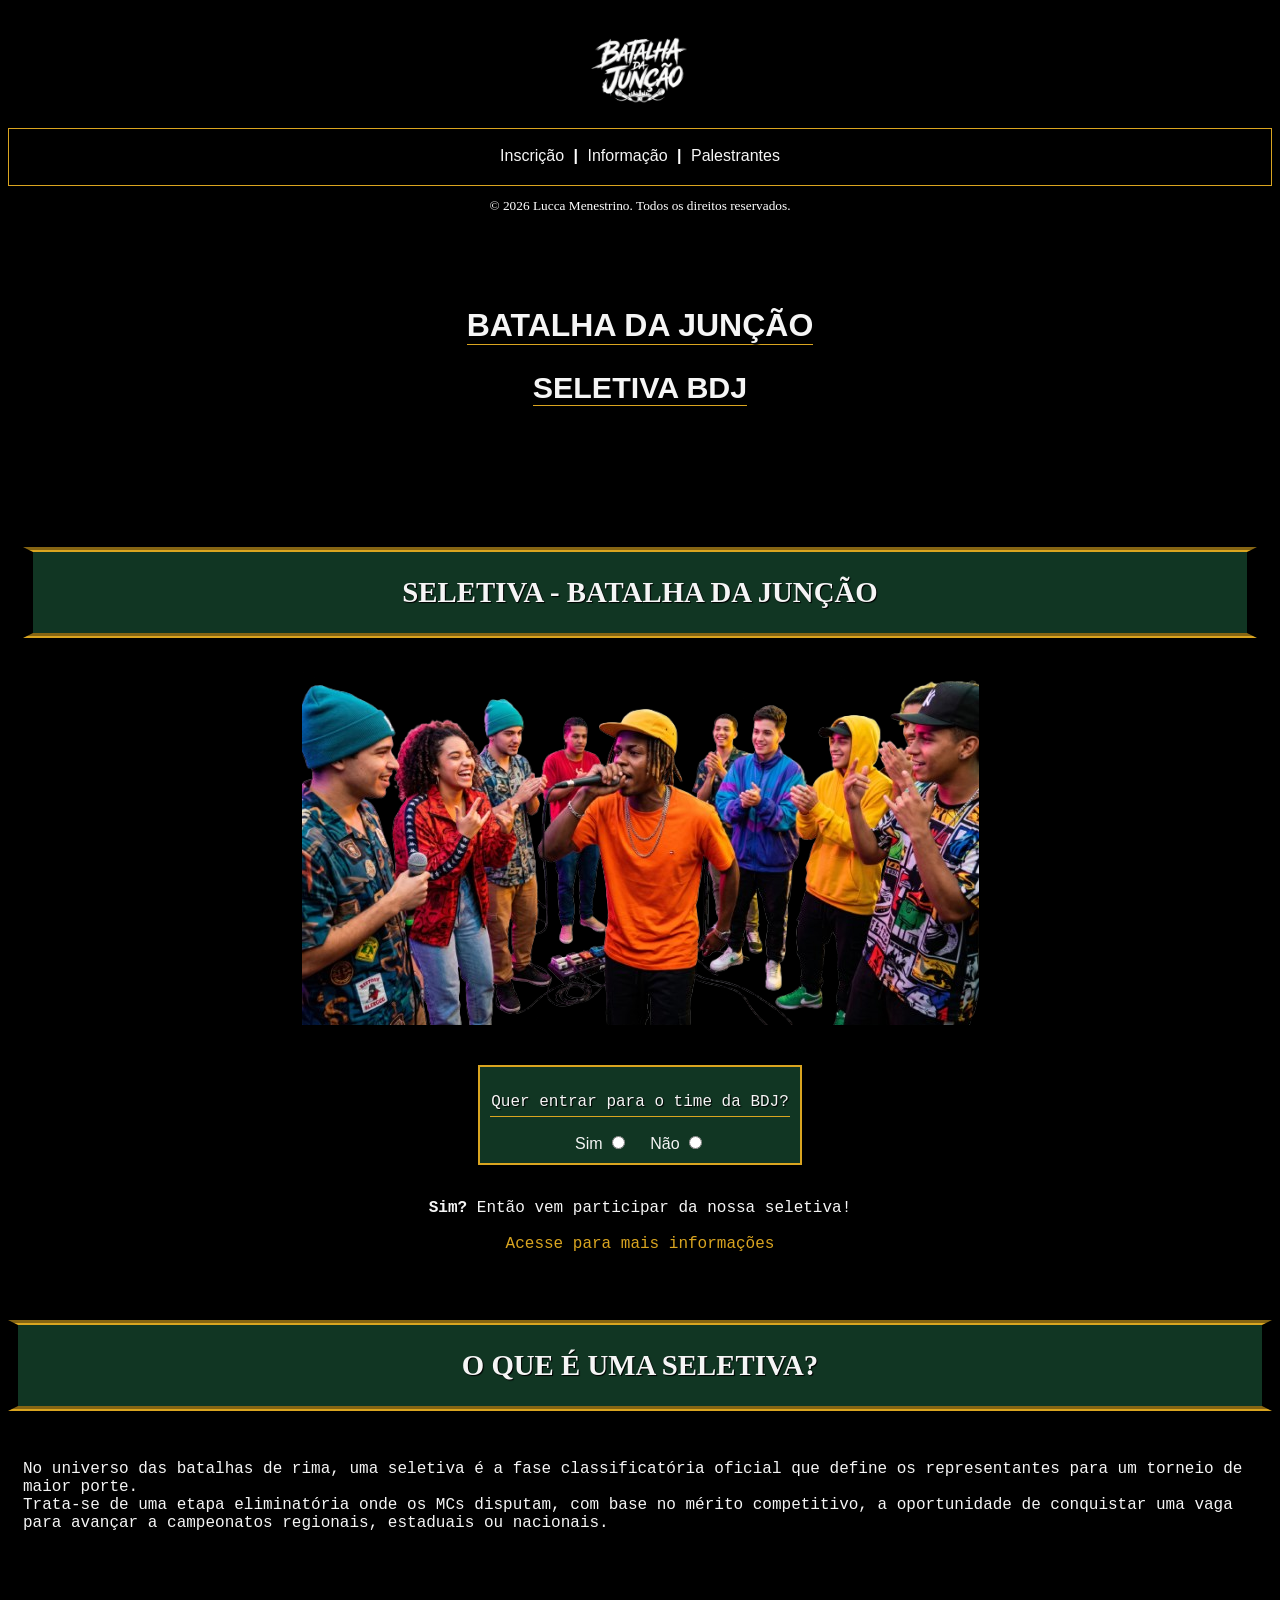
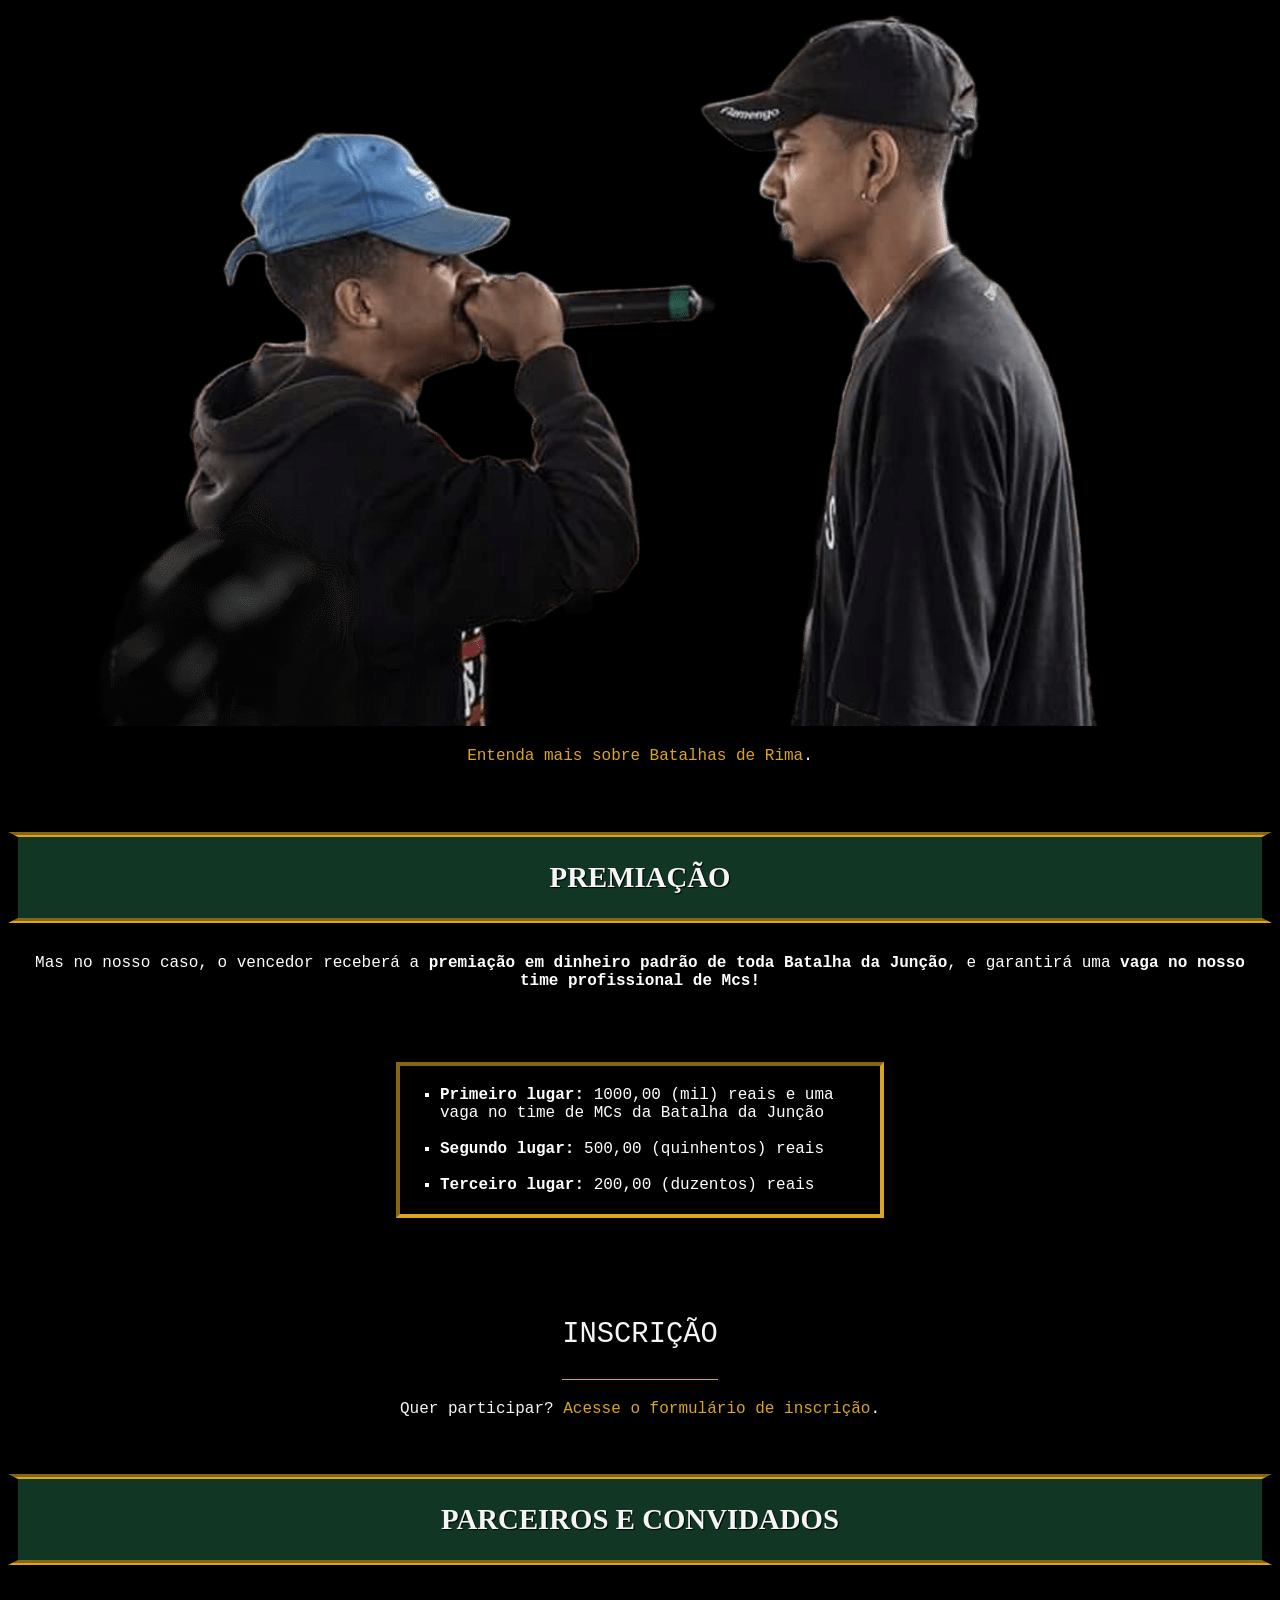
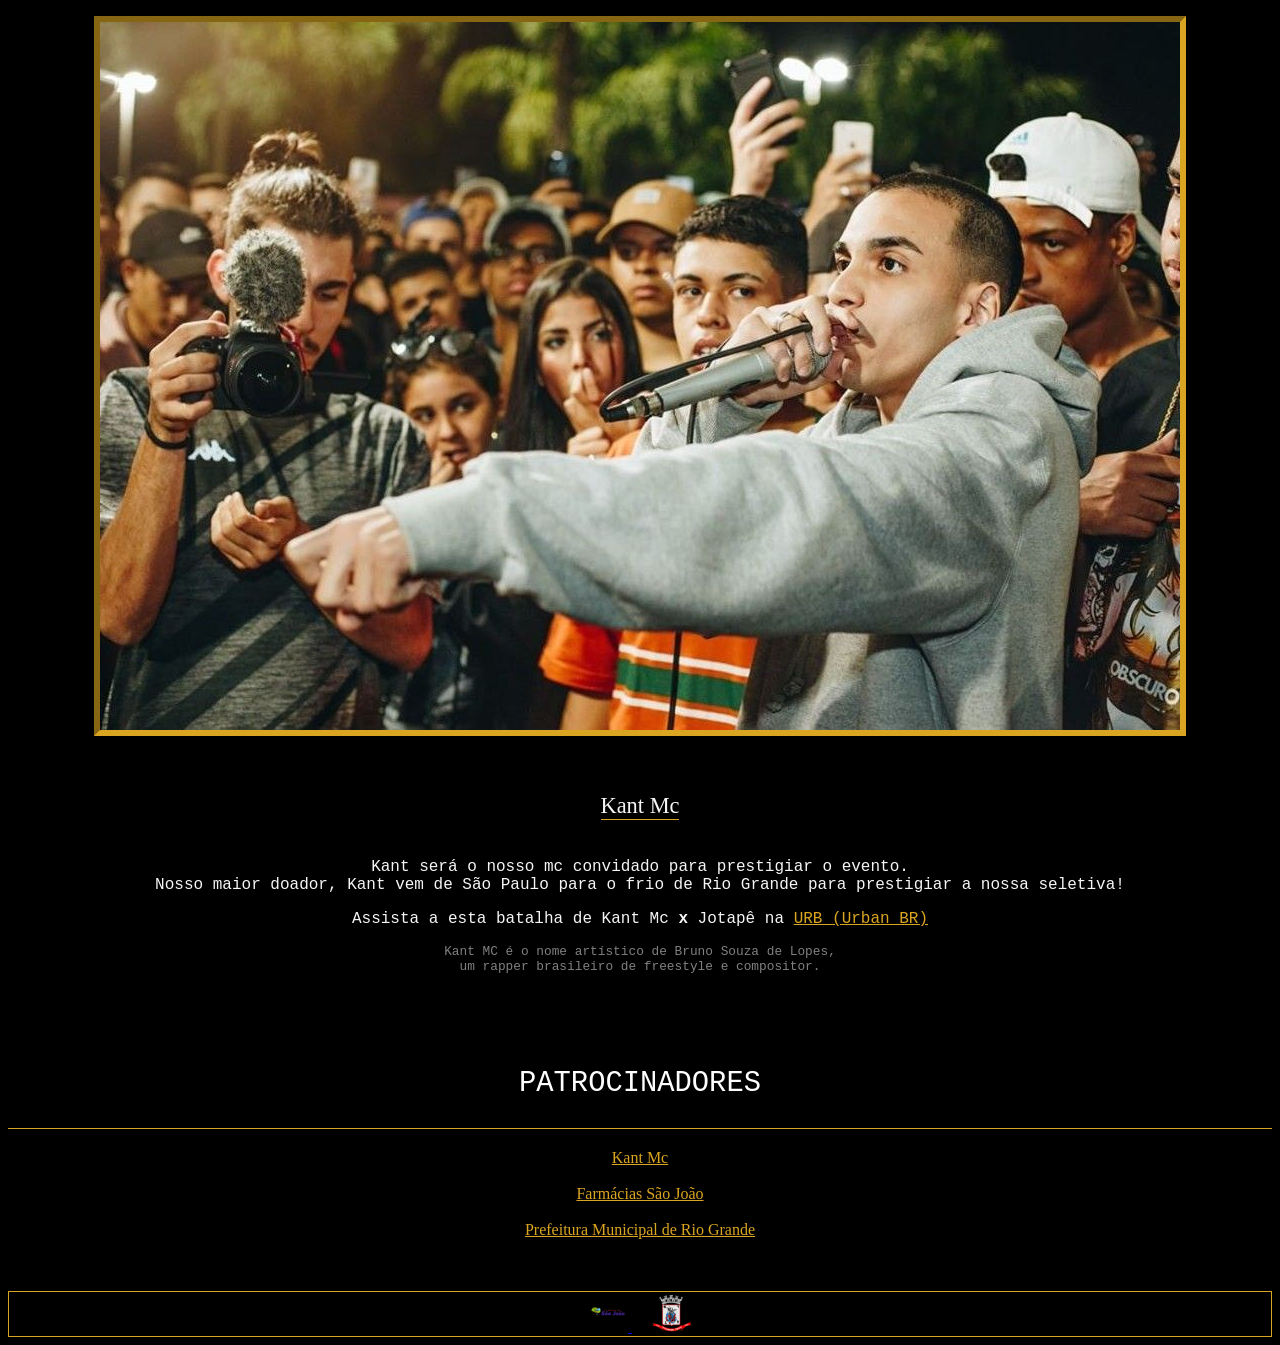
==== index.html @ d4e6e221 "Update index.html" ====
<!DOCTYPE html>
<html style="background-color: black;" lang="pt-BR">
    <head>
        <meta charset="utf-8">
        <meta name="viewport" content="width=device-width, initial-scale=1.0">
        <meta name="description" content="Página principal de anúncio para a seletiva da Batalha da Junção em Rio Grande, RS.">
        <title>Batalha da Junção</title>
    </head>

    <body>

        <header style="text-align: center; padding-top: 20px;">
            <img style="display: block; margin: 0 auto;" width="150" height="auto" src="img/batalhajuncaologo2.png" alt="Logo Batalha da Junção">
        </header>

        <br>

        <nav>
            <div style="border: 1px solid goldenrod; text-align: center;">
                <section>
                    <div style="padding-top: auto; padding-bottom: 20px; font-family: 'Segoe UI', Tahoma, Geneva, Verdana, sans-serif;">
                        <br>
                            <a style="text-decoration: none; color: whitesmoke;" href="inscricao.html">Inscrição</a>
                        <b style="color: white; padding-top: 1px; margin: 0 5px;">|</b>
                            <a style="text-decoration: none; color: whitesmoke;" href="informacoes.html">Informação</a>
                        <b style="color: white; margin: 0 5px;">|</b>
                            <a style="text-decoration: none; color: whitesmoke;" href="#palestrantes">Palestrantes</a>
                    </div>
                </section>
            </div>

            <div style="text-align: center; color: white; margin-top: 10px;">
                <small>© 2026 Lucca Menestrino. Todos os direitos reservados.</small>
            </div>
        </nav>

        <br><br><br><br>

        <div style="margin: 0 auto; width: fit-content; font-family: 'Franklin Gothic Medium', 'Arial Narrow', Arial, sans-serif; border-bottom: 1px solid goldenrod; color: whitesmoke; text-shadow: 2px 2px 2px black;">
            <h1 style="font-size: 200%; margin-bottom: 0;">BATALHA DA JUNÇÃO</h1>
        </div>

        <div style="margin: 0 auto; width: fit-content; font-family: 'Franklin Gothic Medium', 'Arial Narrow', Arial, sans-serif; border-bottom: 1px solid goldenrod; color: whitesmoke; text-shadow: 2px 2px 2px black;">
            <h2 style="font-size: 190%; margin-bottom: 0;">SELETIVA BDJ</h2>
        </div>

        <br><br><br><br>

        <section id="sobre">
            
            <br><br>

            <div style="font-family: 'Segoe UI', Tahoma, Geneva, Verdana, sans-serif; color: whitesmoke; padding: 15px;">
                <br>
                <div>
                    <div style="font-family: 'Times New Roman', Times, serif; border: 10px solid black; border-bottom: 5px groove goldenrod; border-top: 5px groove goldenrod; color: whitesmoke; background-color: #113623; text-shadow: 1px 1px 1px black; text-align: center;">
                        <h2 style="font-size: 180%;">SELETIVA - BATALHA DA JUNÇÃO</h2>
                    </div>

                    <br>
                    <div style="text-align: center;">
                        <img style="max-width: 100%; height: auto;" src="img/roda_de_rima.png" alt="Alguns jovens se divertindo em uma batalha de rap">
                    </div>
                    
                    <br><br>

                    <div style="margin: 0 auto; max-width: 300px; background-color: #113623; border: 2px solid goldenrod; color: whitesmoke; padding: 10px; text-align: center;">
                        <p style="font-size: 100%; font-family:'Courier New', Courier, monospace; color: whitesmoke; text-shadow: 1px 1px 1px black; border-bottom: 1px solid goldenrod; padding-bottom: 5px;">Quer entrar para o time da BDJ?</p>
                        
                        <form>
                            <label>Sim <input type="radio" name="duvida" required></label>
                            &nbsp;&nbsp;&nbsp;
                            <label>Não <input type="radio" name="duvida" required></label>
                        </form>
                    </div>

                    <br>

                    <div style="font-family: 'Courier New', Courier, monospace; margin: 0 auto; width: fit-content; text-align: center;">
                        <p><b>Sim?</b> Então vem participar da nossa seletiva!<br><br>
                        <a style="text-decoration: none; color: goldenrod;" href="informacoes.html">Acesse para mais informações</a></p>
                    </div>
                </div>
            </div>
        </section>

        <br><br>

        <section>
            <div style="font-family: 'Times New Roman', Times, serif; border: 10px solid black; border-bottom: 5px groove goldenrod; border-top: 5px groove goldenrod; color: whitesmoke; background-color: #113623; text-shadow: 1px 1px 1px black; text-align: center;">
                <h2 style="font-size: 180%;">O QUE É UMA SELETIVA?</h2>
            </div>

            <br>

            <div style="padding: 15px; font-family: 'Courier New', Courier, monospace; color: whitesmoke;">
                <p>No universo das batalhas de rima, uma seletiva é a fase classificatória oficial que define os representantes para um torneio de maior porte.<br>
                Trata-se de uma etapa eliminatória onde os MCs disputam, com base no mérito competitivo, a oportunidade de conquistar uma vaga para avançar a campeonatos regionais, estaduais ou nacionais.</p>
                
                <br><br>
                <div style="text-align: center;">
                    <img style="max-width: 100%; height: auto;" src="img/cesar-mc-drizzy.png" alt="Poetas, cantores e rappers Cesar Mc e Drizzy em uma batalha histórica.">
                </div>
                
                <p style="text-align: center;"><a style="text-decoration: none; color: goldenrod;" href="https://pt.wikipedia.org/wiki/Batalha_de_rap" target="_blank">Entenda mais sobre Batalhas de Rima</a>.</p>
            </div>
        </section>

        <br><br>

        <section>
            <div style="font-family: 'Times New Roman', Times, serif; border: 10px solid black; border-bottom: 5px groove goldenrod; border-top: 5px groove goldenrod; color: whitesmoke; background-color: #113623; text-shadow: 1px 1px 1px black; text-align: center;">
                <h2 style="font-size: 180%;">PREMIAÇÃO</h2>
            </div>

            <div style="padding: 15px; font-family: 'Courier New', Courier, monospace; color: white;">
                <p style="text-align: center;">Mas no nosso caso, o vencedor receberá a <b>premiação em dinheiro padrão de toda Batalha da Junção</b>, e garantirá uma <b>vaga no nosso time profissional de Mcs!</b></p>

                <br><br>

                <ul style="border: 4px inset goldenrod; padding: 20px 40px; max-width: 400px; margin: 20px auto; list-style-type: square; background-color: rgba(0,0,0,0.5);">
                    <li><b>Primeiro lugar:</b> 1000,00 (mil) reais e uma vaga no time de MCs da Batalha da Junção</li>
                    <br>
                    <li><b>Segundo lugar:</b> 500,00 (quinhentos) reais</li>
                    <br>
                    <li><b>Terceiro lugar:</b> 200,00 (duzentos) reais</li>
                </ul>
            </div>

            <br><br>

            <div style="margin: 0 auto; width: fit-content; font-size: 180%; font-family: 'Courier New', Courier, monospace; border-bottom: 1px double goldenrod; color: whitesmoke;">
                <p>INSCRIÇÃO</p>
            </div>

            <p style="text-align: center; margin: 20px; font-family: 'Courier New', Courier, monospace; color: whitesmoke;">Quer participar? <a style="text-decoration: none; color: goldenrod;" href="inscricao.html">Acesse o formulário de inscrição</a>.</p>

            <br><br>

            <section id="palestrantes">
                <div style="font-family: 'Times New Roman', Times, serif; border: 10px solid black; border-bottom: 5px groove goldenrod; border-top: 5px groove goldenrod; color: whitesmoke; background-color: #113623; text-shadow: 1px 1px 1px black; text-align: center;">
                    <h2 style="font-size: 180%;">PARCEIROS E CONVIDADOS</h2>
                </div>

                <br><br>

                <div style="padding: 15px; text-align: center;">
                    <img style="background-color: goldenrod; border: 6px inset goldenrod; max-width: 100%; height: auto;" src="img/kant-mc.jpg" alt="Cantor, rapper e compositor Kant Mc">
                </div>

                <div style="font-family: 'Courier New', Courier, monospace; color: whitesmoke; text-align: center; padding: 15px;">
                    <p style="font-size: 140%; font-family: 'Times New Roman', Times, serif; border-bottom: 1px solid goldenrod; text-shadow: 1px 1px 1px black; display: inline-block;">Kant Mc</p>

                    <p>Kant será o nosso mc convidado para prestigiar o evento.<br>
                    Nosso maior doador, Kant vem de São Paulo para o frio de Rio Grande para prestigiar a nossa seletiva!</p>
                    
                    <p>Assista a esta batalha de Kant Mc <b>x</b> Jotapê na <a style="color: goldenrod;" href="https://youtu.be/Ys9QNAKdYTA?si=ULT0xqT_pGRh6NE4" target="_blank"> URB (Urban BR)</a></p>

                    <p style="font-size: 80%; color: gray;">Kant MC é o nome artístico de Bruno Souza de Lopes,<br> um rapper brasileiro de freestyle e compositor.</p>
                </div>

                <br><br>

                <div style="text-align: center; font-size: 180%; font-family: 'Courier New', Courier, monospace; color: white; border-bottom: 1px double goldenrod;">
                    <p>PATROCINADORES</p>
                </div>

                <div style="text-align: center; margin-top: 20px;">
                    <ul style="list-style: none; padding: 0;">
                        <li><a style="color: goldenrod;" href="https://www.instagram.com/oficial_kant/" target="_blank">Kant Mc</a></li>
                        <br>
                        <li><a style="color: goldenrod;" href="https://www.saojoaofarmacias.com.br/" target="_blank">Farmácias São João</a></li>
                        <br>
                        <li><a style="color: goldenrod;" href="https://riogrande.rs.gov.br/" target="_blank">Prefeitura Municipal de Rio Grande</a></li>
                    </ul>
                </div>
                
                <br><br>

                <footer style="text-align: center; border: 1px solid goldenrod;">
                    <section id="contato">
                        <a href="https://www.saojoaofarmacias.com.br/" target="_blank">
                            <img src="img/farmacia_sao_joao.webp" width="40" height="auto" alt="Acessar o site oficial das Farmácias São João.">
                        </a>
                        <a style="margin-left: 20px;" href="https://riogrande.rs.gov.br/" target="_blank">
                            <img src="img/rio-grande.png" width="40" height="auto" alt="Acessar o site oficial da Prefeitura Municipal de Rio Grande, RS.">
                        </a>
                    </section>
                </footer>
            </section>
        </section>
    </body>
</html>
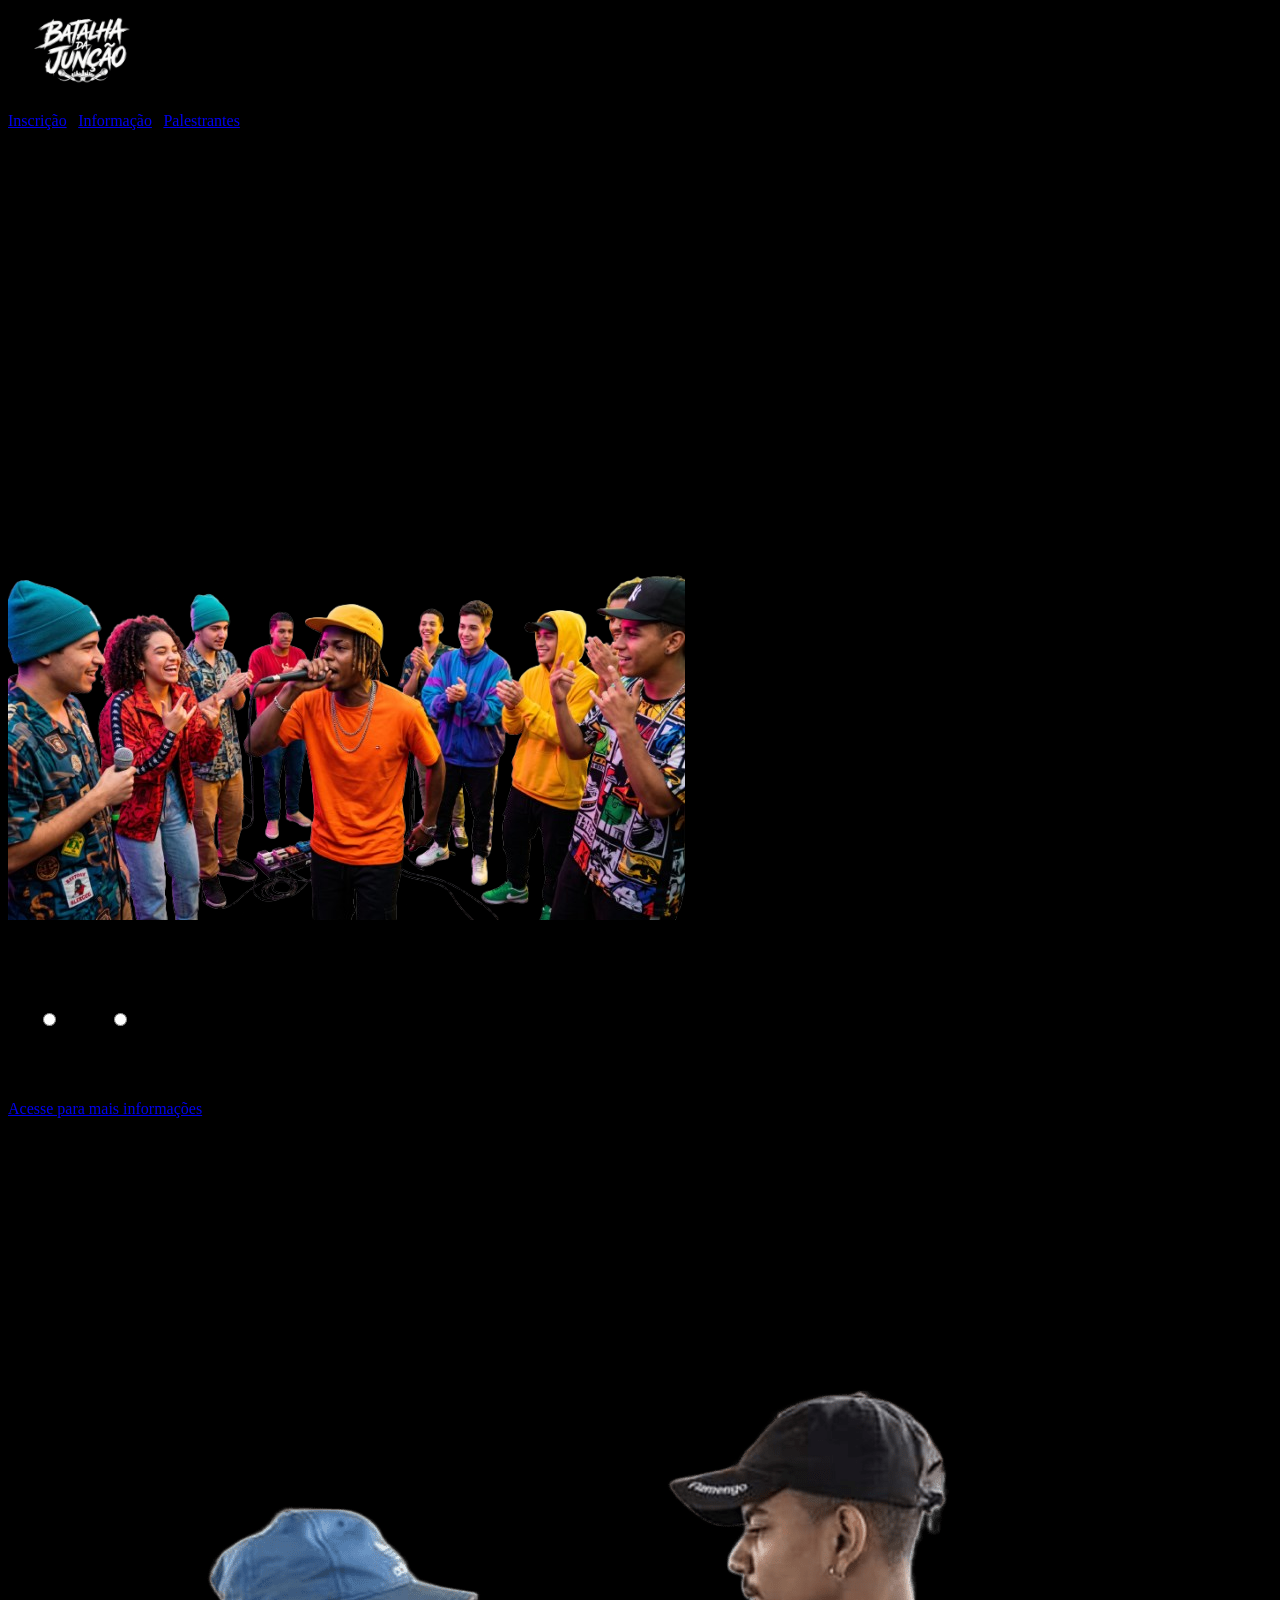
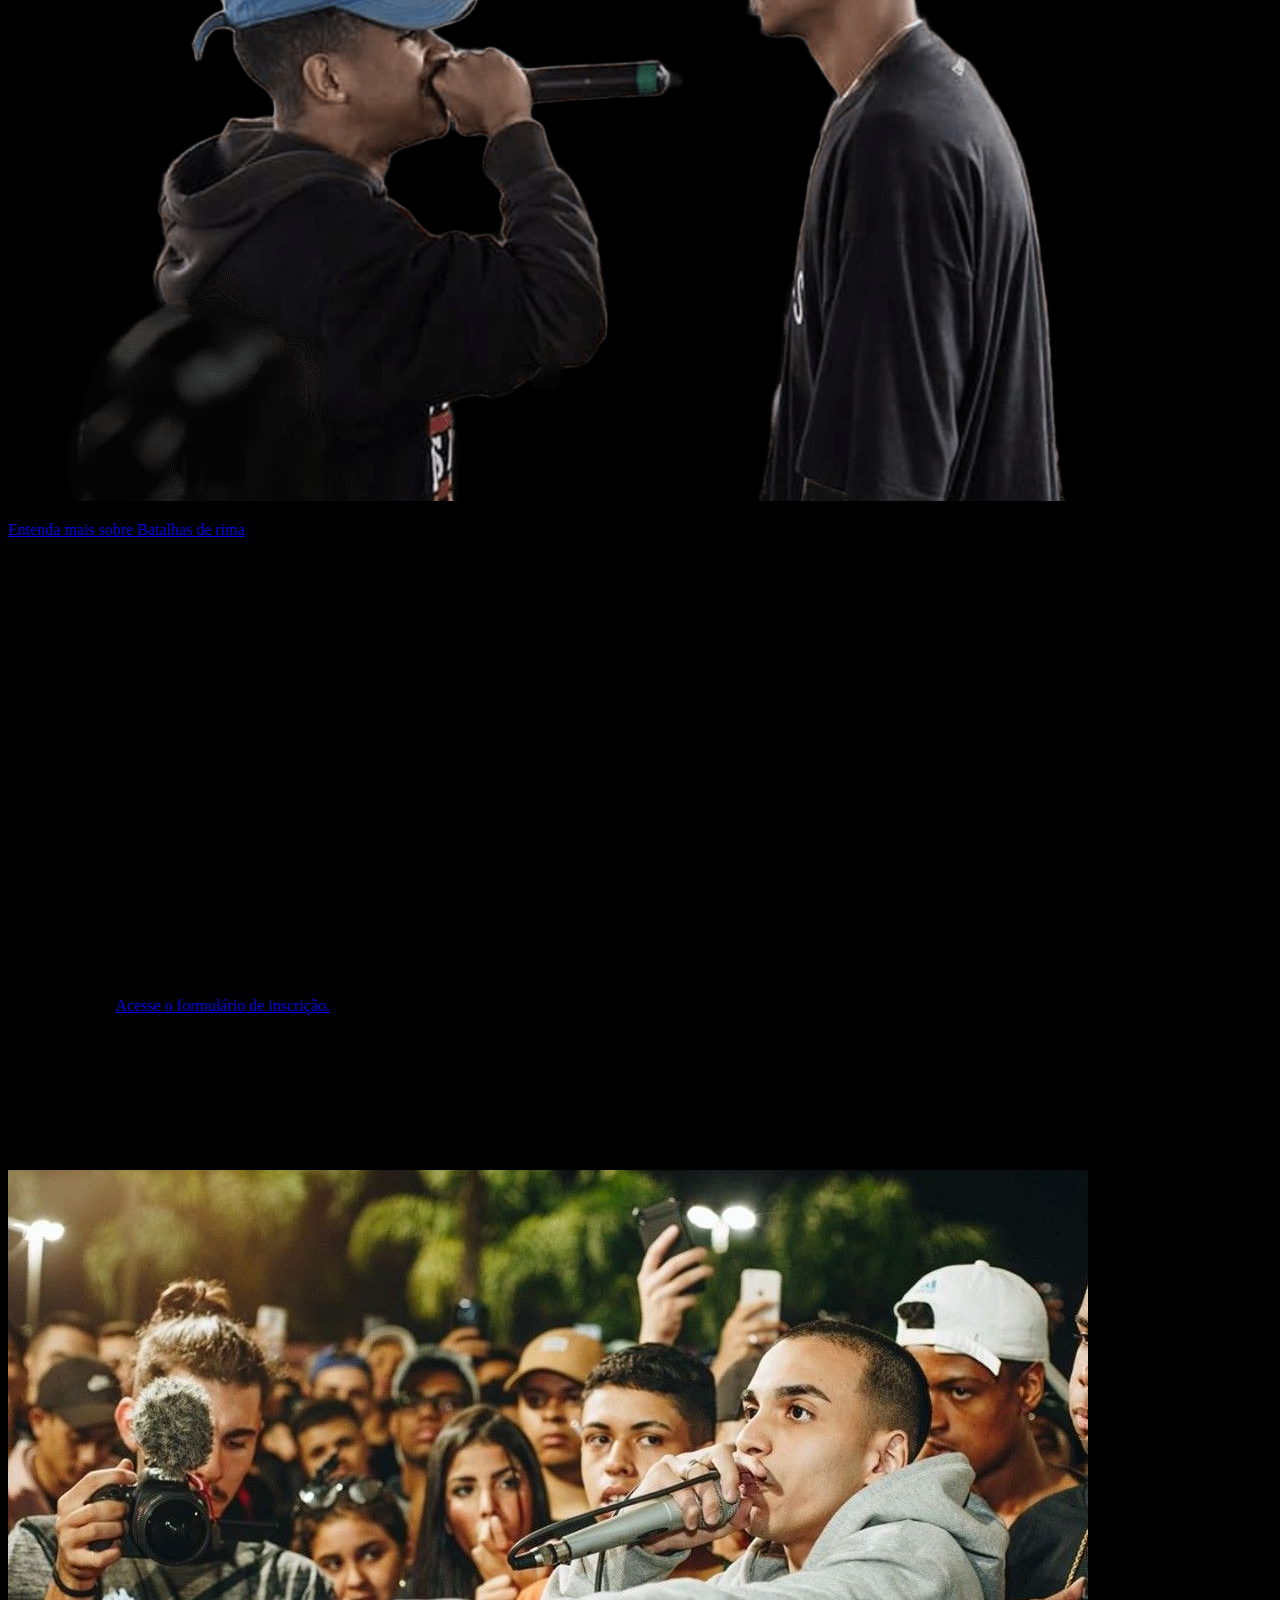
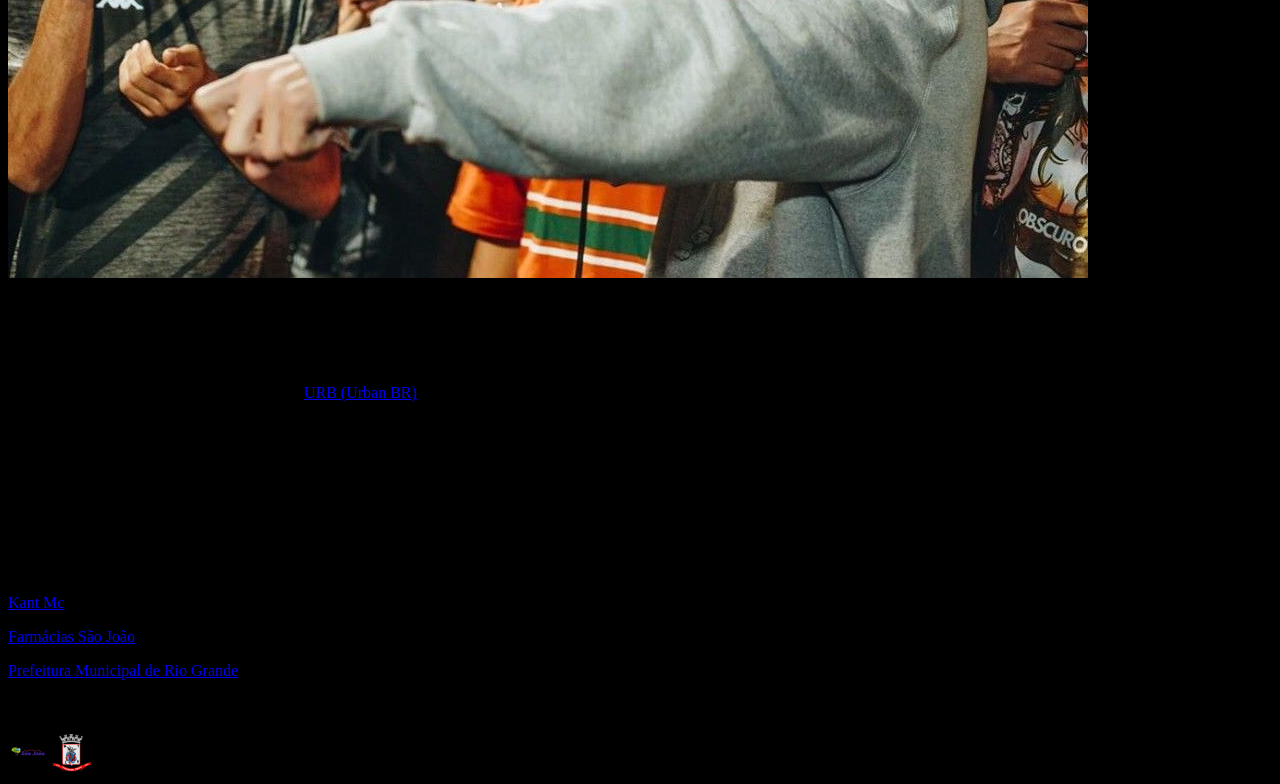
==== commit 570aed65: "Update index.html" ====
--- a/index.html
+++ b/index.html
@@ -5,67 +5,66 @@
         <meta name="viewport" content="width=device-width, initial-scale=1.0">
         <meta name="description" content="Página principal de anúncio para a seletiva da Batalha da Junção em Rio Grande, RS.">
         <title>Batalha da Junção</title>
+
+        <link 
+            rel="stylesheet"
+            href="style.css">
     </head>
 
     <body>
 
-        <header style="text-align: center; padding-top: 20px;">
-            <img style="display: block; margin: 0 auto;" width="150" height="auto" src="img/batalhajuncaologo2.png" alt="Logo Batalha da Junção">
-        </header>
+        <header>
+            <img width="150" height="auto" src="img/batalhajuncaologo2.png" alt="Logo Batalha da Junção">
+        
 
         <br>
 
         <nav>
-            <div style="border: 1px solid goldenrod; text-align: center;">
-                <section>
-                    <div style="padding-top: auto; padding-bottom: 20px; font-family: 'Segoe UI', Tahoma, Geneva, Verdana, sans-serif;">
-                        <br>
-                            <a style="text-decoration: none; color: whitesmoke;" href="inscricao.html">Inscrição</a>
-                        <b style="color: white; padding-top: 1px; margin: 0 5px;">|</b>
-                            <a style="text-decoration: none; color: whitesmoke;" href="informacoes.html">Informação</a>
-                        <b style="color: white; margin: 0 5px;">|</b>
-                            <a style="text-decoration: none; color: whitesmoke;" href="#palestrantes">Palestrantes</a>
-                    </div>
-                </section>
-            </div>
+                
+            <section>
+                    
+                <br>
+                        
+                <a href="inscricao.html">Inscrição</a>
+                <b class="b1">|</b>      
+                <a href="informacoes.html">Informação</a>      
+                <b class="b2">|</b>     
+                <a href="#palestrantes">Palestrantes</a>
+            </section>
 
-            <div style="text-align: center; color: white; margin-top: 10px;">
-                <small>© 2026 Lucca Menestrino. Todos os direitos reservados.</small>
-            </div>
         </nav>
+        </header>
+
+        
+        <div>  
+            <small>© 2026 Lucca Menestrino. Todos os direitos reservados.</small> 
+        </div>
 
         <br><br><br><br>
 
-        <div style="margin: 0 auto; width: fit-content; font-family: 'Franklin Gothic Medium', 'Arial Narrow', Arial, sans-serif; border-bottom: 1px solid goldenrod; color: whitesmoke; text-shadow: 2px 2px 2px black;">
-            <h1 style="font-size: 200%; margin-bottom: 0;">BATALHA DA JUNÇÃO</h1>
-        </div>
-
-        <div style="margin: 0 auto; width: fit-content; font-family: 'Franklin Gothic Medium', 'Arial Narrow', Arial, sans-serif; border-bottom: 1px solid goldenrod; color: whitesmoke; text-shadow: 2px 2px 2px black;">
-            <h2 style="font-size: 190%; margin-bottom: 0;">SELETIVA BDJ</h2>
-        </div>
-
+        
+            <h1>BATALHA DA JUNÇÃO</h1>
+        
+        
+            <h1>SELETIVA BDJ</h1>
+        
+        
         <br><br><br><br>
 
         <section id="sobre">
             
             <br><br>
 
-            <div style="font-family: 'Segoe UI', Tahoma, Geneva, Verdana, sans-serif; color: whitesmoke; padding: 15px;">
-                <br>
-                <div>
-                    <div style="font-family: 'Times New Roman', Times, serif; border: 10px solid black; border-bottom: 5px groove goldenrod; border-top: 5px groove goldenrod; color: whitesmoke; background-color: #113623; text-shadow: 1px 1px 1px black; text-align: center;">
-                        <h2 style="font-size: 180%;">SELETIVA - BATALHA DA JUNÇÃO</h2>
+                    <div>
+                        <h2>SELETIVA - BATALHA DA JUNÇÃO</h2>
                     </div>
-
                     <br>
-                    <div style="text-align: center;">
-                        <img style="max-width: 100%; height: auto;" src="img/roda_de_rima.png" alt="Alguns jovens se divertindo em uma batalha de rap">
+                    <div>
+                        <img src="img/roda_de_rima.png" width="auto" height="auto" alt="Alguns jovens se divertindo em uma batalha de rap">
                     </div>
-                    
                     <br><br>
-
-                    <div style="margin: 0 auto; max-width: 300px; background-color: #113623; border: 2px solid goldenrod; color: whitesmoke; padding: 10px; text-align: center;">
-                        <p style="font-size: 100%; font-family:'Courier New', Courier, monospace; color: whitesmoke; text-shadow: 1px 1px 1px black; border-bottom: 1px solid goldenrod; padding-bottom: 5px;">Quer entrar para o time da BDJ?</p>
+                    <div id="formulario">
+                        <p>Quer entrar para o time da BDJ?</p>
                         
                         <form>
                             <label>Sim <input type="radio" name="duvida" required></label>
@@ -76,9 +75,9 @@
 
                     <br>
 
-                    <div style="font-family: 'Courier New', Courier, monospace; margin: 0 auto; width: fit-content; text-align: center;">
+                    <div>
                         <p><b>Sim?</b> Então vem participar da nossa seletiva!<br><br>
-                        <a style="text-decoration: none; color: goldenrod;" href="informacoes.html">Acesse para mais informações</a></p>
+                        <a href="/semana_4/Site_evento/informaçoes.html">Acesse para mais informações</a></p>
                     </div>
                 </div>
             </div>
@@ -87,38 +86,40 @@
         <br><br>
 
         <section>
-            <div style="font-family: 'Times New Roman', Times, serif; border: 10px solid black; border-bottom: 5px groove goldenrod; border-top: 5px groove goldenrod; color: whitesmoke; background-color: #113623; text-shadow: 1px 1px 1px black; text-align: center;">
-                <h2 style="font-size: 180%;">O QUE É UMA SELETIVA?</h2>
+            <div>
+                <h2>O QUE É UMA SELETIVA?</h2>
             </div>
 
             <br>
 
-            <div style="padding: 15px; font-family: 'Courier New', Courier, monospace; color: whitesmoke;">
+            <div>
                 <p>No universo das batalhas de rima, uma seletiva é a fase classificatória oficial que define os representantes para um torneio de maior porte.<br>
                 Trata-se de uma etapa eliminatória onde os MCs disputam, com base no mérito competitivo, a oportunidade de conquistar uma vaga para avançar a campeonatos regionais, estaduais ou nacionais.</p>
                 
                 <br><br>
-                <div style="text-align: center;">
-                    <img style="max-width: 100%; height: auto;" src="img/cesar-mc-drizzy.png" alt="Poetas, cantores e rappers Cesar Mc e Drizzy em uma batalha histórica.">
+                <div>
+                    <img src="img/cesar-mc-drizzy.png" width="auto" height="auto"  alt="Poetas, cantores e rappers Cesar Mc e Drizzy em uma batalha histórica.">
                 </div>
                 
-                <p style="text-align: center;"><a style="text-decoration: none; color: goldenrod;" href="https://pt.wikipedia.org/wiki/Batalha_de_rap" target="_blank">Entenda mais sobre Batalhas de Rima</a>.</p>
+                <p><a href="registro.html">Entenda mais sobre Batalhas de rima</a>.</p>
             </div>
         </section>
 
         <br><br>
 
         <section>
-            <div style="font-family: 'Times New Roman', Times, serif; border: 10px solid black; border-bottom: 5px groove goldenrod; border-top: 5px groove goldenrod; color: whitesmoke; background-color: #113623; text-shadow: 1px 1px 1px black; text-align: center;">
-                <h2 style="font-size: 180%;">PREMIAÇÃO</h2>
+            <div>
+                <h2>PREMIAÇÃO</h2>
             </div>
 
-            <div style="padding: 15px; font-family: 'Courier New', Courier, monospace; color: white;">
-                <p style="text-align: center;">Mas no nosso caso, o vencedor receberá a <b>premiação em dinheiro padrão de toda Batalha da Junção</b>, e garantirá uma <b>vaga no nosso time profissional de Mcs!</b></p>
+            <br><br>
+
+            <div>
+                <p>Mas no nosso caso, o vencedor receberá a <b>premiação em dinheiro padrão de toda Batalha da Junção</b>, e garantirá uma <b>vaga no nosso time profissional de Mcs!</b></p>
 
                 <br><br>
 
-                <ul style="border: 4px inset goldenrod; padding: 20px 40px; max-width: 400px; margin: 20px auto; list-style-type: square; background-color: rgba(0,0,0,0.5);">
+                <ul>
                     <li><b>Primeiro lugar:</b> 1000,00 (mil) reais e uma vaga no time de MCs da Batalha da Junção</li>
                     <br>
                     <li><b>Segundo lugar:</b> 500,00 (quinhentos) reais</li>
@@ -129,65 +130,65 @@
 
             <br><br>
 
-            <div style="margin: 0 auto; width: fit-content; font-size: 180%; font-family: 'Courier New', Courier, monospace; border-bottom: 1px double goldenrod; color: whitesmoke;">
-                <p>INSCRIÇÃO</p>
+            <div>
+            
+                <h3>INSCRIÇÃO</h3>
+            
+
+            <p>Quer participar? <a href="inscricao.html">Acesse o formulário de inscrição.</a></p>
             </div>
-
-            <p style="text-align: center; margin: 20px; font-family: 'Courier New', Courier, monospace; color: whitesmoke;">Quer participar? <a style="text-decoration: none; color: goldenrod;" href="inscricao.html">Acesse o formulário de inscrição</a>.</p>
 
             <br><br>
 
-            <section id="palestrantes">
-                <div style="font-family: 'Times New Roman', Times, serif; border: 10px solid black; border-bottom: 5px groove goldenrod; border-top: 5px groove goldenrod; color: whitesmoke; background-color: #113623; text-shadow: 1px 1px 1px black; text-align: center;">
-                    <h2 style="font-size: 180%;">PARCEIROS E CONVIDADOS</h2>
+                <div>
+                    <h2>PALESTRANTES E CONVIDADOS</h2>
                 </div>
 
                 <br><br>
 
-                <div style="padding: 15px; text-align: center;">
-                    <img style="background-color: goldenrod; border: 6px inset goldenrod; max-width: 100%; height: auto;" src="img/kant-mc.jpg" alt="Cantor, rapper e compositor Kant Mc">
+                <div class="img2">
+                    <img src="img/kant-mc.jpg" width: auto height: auto; alt="Cantor, rapper e compositor Kant Mc">
                 </div>
 
-                <div style="font-family: 'Courier New', Courier, monospace; color: whitesmoke; text-align: center; padding: 15px;">
-                    <p style="font-size: 140%; font-family: 'Times New Roman', Times, serif; border-bottom: 1px solid goldenrod; text-shadow: 1px 1px 1px black; display: inline-block;">Kant Mc</p>
+                <div>
+                    <p class="titulo">Kant Mc</p>
 
                     <p>Kant será o nosso mc convidado para prestigiar o evento.<br>
                     Nosso maior doador, Kant vem de São Paulo para o frio de Rio Grande para prestigiar a nossa seletiva!</p>
                     
-                    <p>Assista a esta batalha de Kant Mc <b>x</b> Jotapê na <a style="color: goldenrod;" href="https://youtu.be/Ys9QNAKdYTA?si=ULT0xqT_pGRh6NE4" target="_blank"> URB (Urban BR)</a></p>
+                    <p>Assista a esta batalha de Kant Mc <b>x</b> Jotapê na 
+                        <a class="destaque" href="https://youtu.be/Ys9QNAKdYTA?si=ULT0xqT_pGRh6NE4" target="_blank"> URB (Urban BR)</a>
+                    </p>
 
-                    <p style="font-size: 80%; color: gray;">Kant MC é o nome artístico de Bruno Souza de Lopes,<br> um rapper brasileiro de freestyle e compositor.</p>
+                    <p class="descricao">Kant MC é o nome artístico de Bruno Souza de Lopes,<br> um rapper brasileiro de freestyle e compositor.</p>
                 </div>
 
                 <br><br>
 
-                <div style="text-align: center; font-size: 180%; font-family: 'Courier New', Courier, monospace; color: white; border-bottom: 1px double goldenrod;">
-                    <p>PATROCINADORES</p>
+                <div>
+                    
                 </div>
 
-                <div style="text-align: center; margin-top: 20px;">
-                    <ul style="list-style: none; padding: 0;">
-                        <li><a style="color: goldenrod;" href="https://www.instagram.com/oficial_kant/" target="_blank">Kant Mc</a></li>
-                        <br>
-                        <li><a style="color: goldenrod;" href="https://www.saojoaofarmacias.com.br/" target="_blank">Farmácias São João</a></li>
-                        <br>
-                        <li><a style="color: goldenrod;" href="https://riogrande.rs.gov.br/" target="_blank">Prefeitura Municipal de Rio Grande</a></li>
-                    </ul>
-                </div>
-                
                 <br><br>
 
-                <footer style="text-align: center; border: 1px solid goldenrod;">
-                    <section id="contato">
-                        <a href="https://www.saojoaofarmacias.com.br/" target="_blank">
-                            <img src="img/farmacia_sao_joao.webp" width="40" height="auto" alt="Acessar o site oficial das Farmácias São João.">
-                        </a>
-                        <a style="margin-left: 20px;" href="https://riogrande.rs.gov.br/" target="_blank">
-                            <img src="img/rio-grande.png" width="40" height="auto" alt="Acessar o site oficial da Prefeitura Municipal de Rio Grande, RS.">
-                        </a>
+                <aside>
+                <div class="card">
+                        <code><caption>PATROCINADORES</caption></code>
+                        <br><br>
+                        <p><a href="https://www.instagram.com/oficial_kant/" target="_blank">Kant Mc</a></p>
+                        <p><a href="https://www.saojoaofarmacias.com.br/" target="_blank">Farmácias São João</a></p>
+                        <p><a href="https://riogrande.rs.gov.br/" target="_blank">Prefeitura Municipal de Rio Grande</a></p>
+                </div>
+                </aside>
+                <br><br>
+
+                <footer>
+                    <aside>
+                    <section class="contato">
+                        <a href="https://www.saojoaofarmacias.com.br/" target="_blank"><img class="img2" src="img/farmacia_sao_joao.webp" width="40" height="auto" alt="Acessar o site oficial das Farmácias São João."></a>
+                        <a href="https://riogrande.rs.gov.br/" target="_blank"><img class="img2" src="img/rio-grande.png" width="40" height="auto" alt="Acessar o site oficial da Prefeitura Municipal de Rio Grande, RS."></a>                        
                     </section>
+                    </aside>
                 </footer>
-            </section>
-        </section>
-    </body>
-</html>
+            </body>
+            </html>
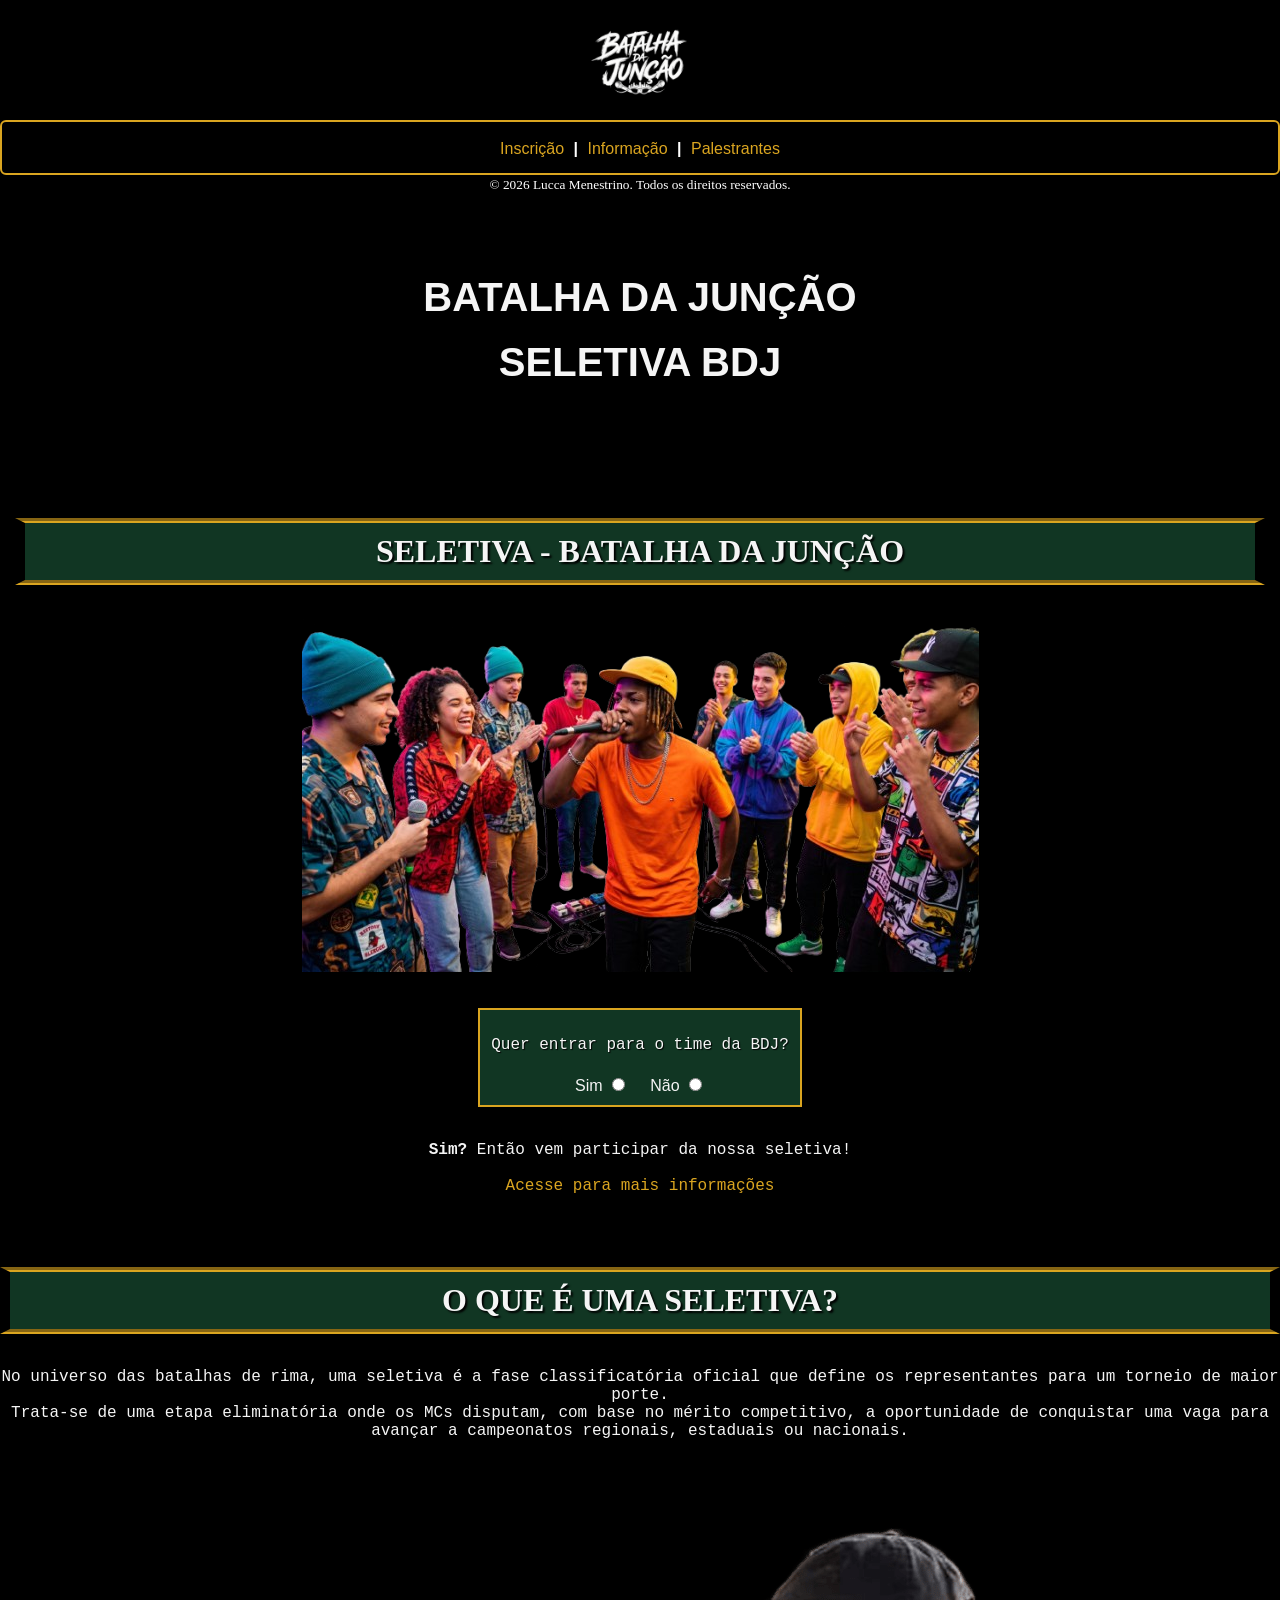
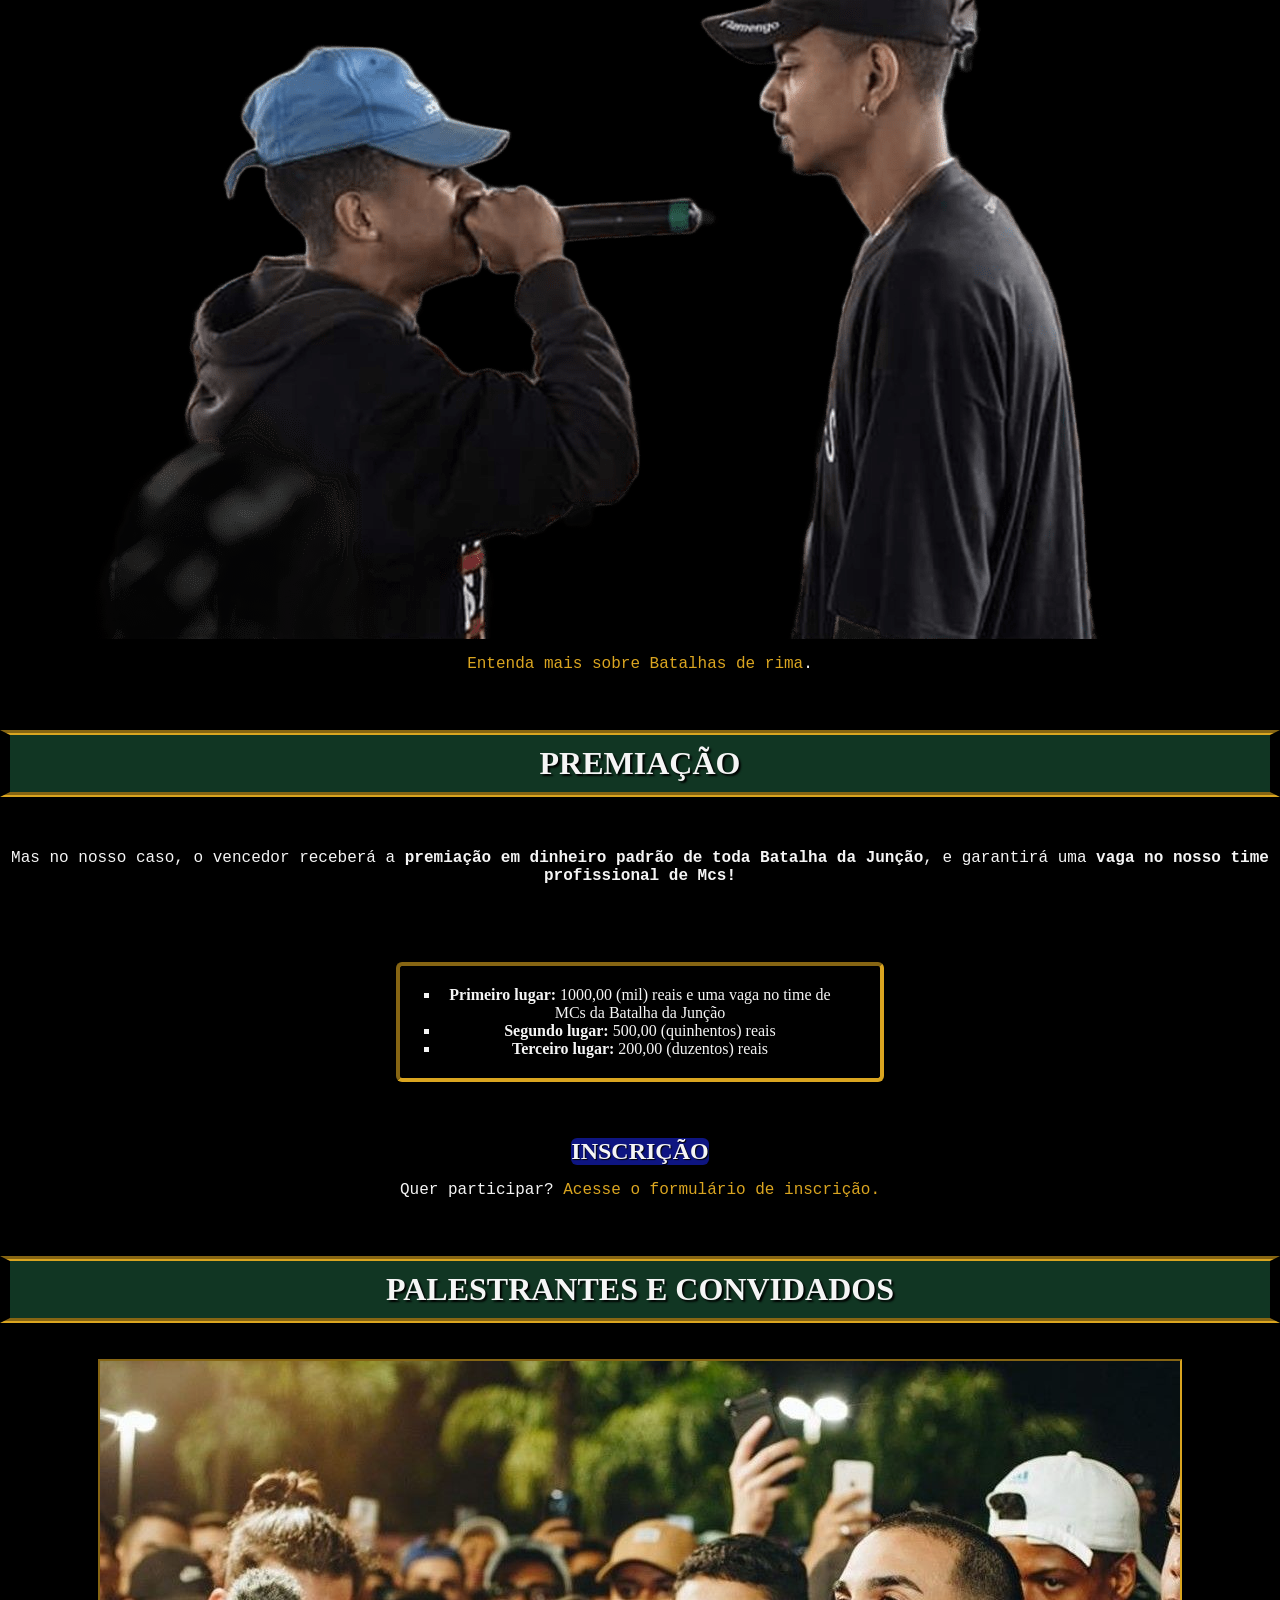
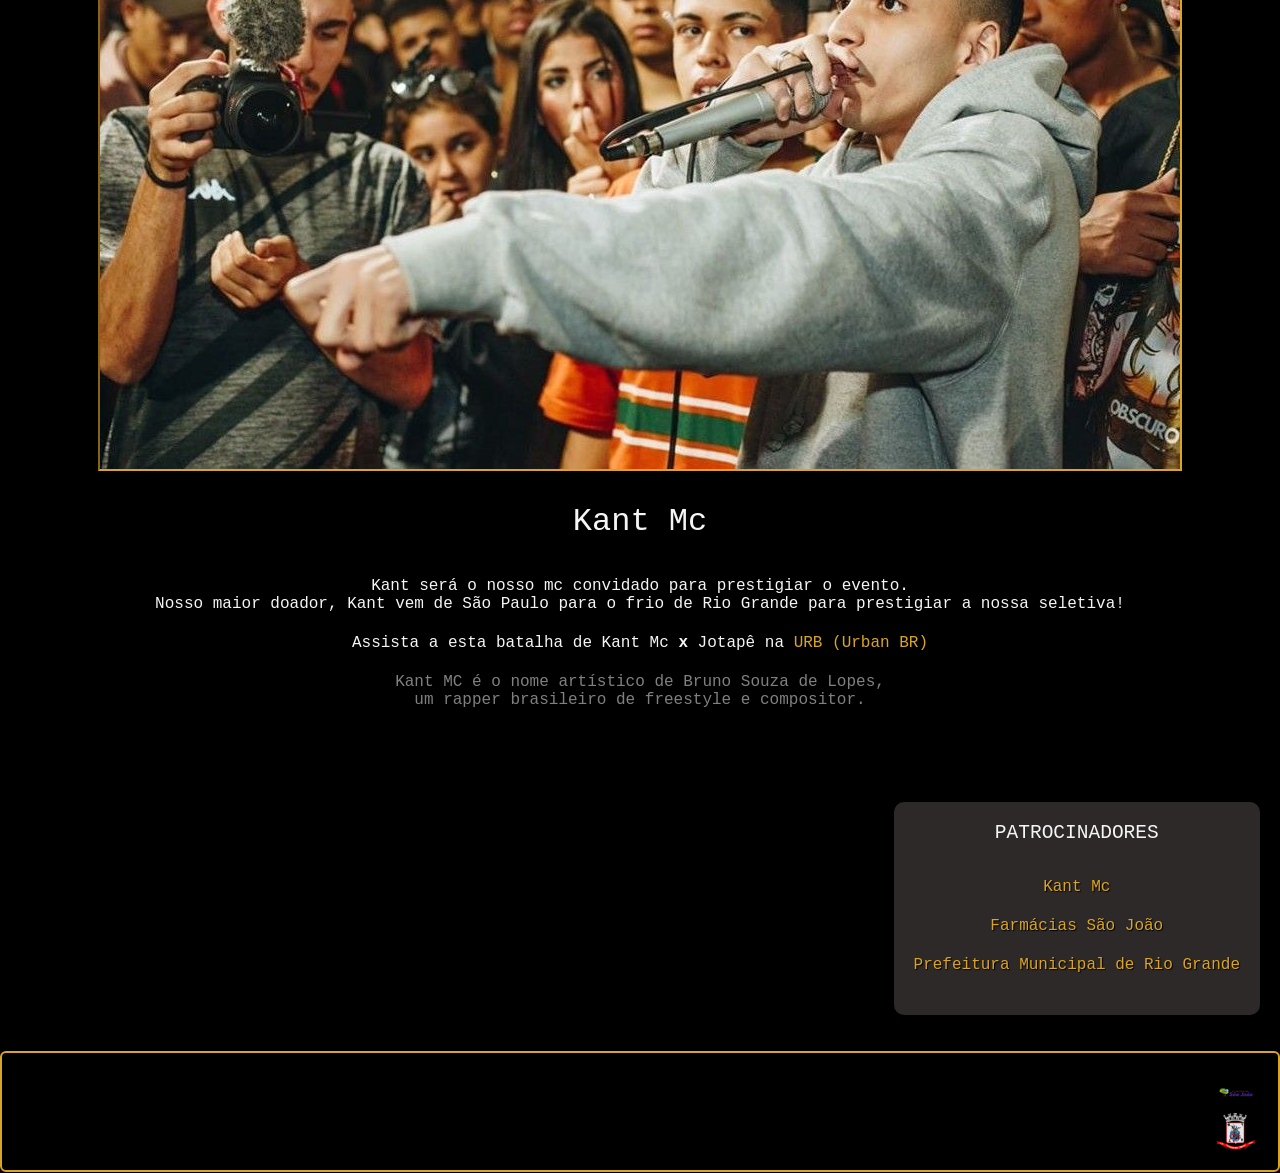
==== commit 9bee7317: "Update index.html" ====
--- a/index.html
+++ b/index.html
@@ -42,7 +42,7 @@
 
         <br><br><br><br>
 
-        
+        <main>
             <h1>BATALHA DA JUNÇÃO</h1>
         
         
@@ -121,9 +121,7 @@
 
                 <ul>
                     <li><b>Primeiro lugar:</b> 1000,00 (mil) reais e uma vaga no time de MCs da Batalha da Junção</li>
-                    <br>
                     <li><b>Segundo lugar:</b> 500,00 (quinhentos) reais</li>
-                    <br>
                     <li><b>Terceiro lugar:</b> 200,00 (duzentos) reais</li>
                 </ul>
             </div>
@@ -180,6 +178,7 @@
                         <p><a href="https://riogrande.rs.gov.br/" target="_blank">Prefeitura Municipal de Rio Grande</a></p>
                 </div>
                 </aside>
+        </main>
                 <br><br>
 
                 <footer>
--- a/style.css
+++ b/style.css
@@ -0,0 +1,198 @@
+
+body {
+    text-align: center;
+    margin: 0 auto;
+}
+
+nav {
+    border: 2px solid goldenrod; 
+    border-radius: 6px;
+    text-align: center;
+    padding-bottom: 15px;
+    border-radius: 6px;
+    font-family: 'Segoe UI', Tahoma, Geneva, Verdana, sans-serif;
+}
+
+a {
+    text-decoration: none; 
+    color: goldenrod;
+}
+
+b.b1 {
+    color: white; 
+    padding-top: 1px; 
+    margin: 0 5px;
+}
+
+b.b2 {
+    
+    color: white; 
+    margin: 0 5px;
+}
+
+header {
+    text-align: center; 
+    padding-top: 20px;
+}
+
+img {
+    display: block; 
+    margin: 0 auto;
+    
+}
+
+div.img2 {
+    border: 2px inset goldenrod;
+    width: fit-content;
+    margin: 0 auto;
+}
+
+
+small {
+      
+     color: white; 
+}
+
+.card {
+    background-color: white;
+    padding: 2px;
+    border-radius: 2px;
+
+}
+
+h1 {
+    padding: 10px;
+    margin: 0 auto;
+    color: whitesmoke; 
+    text-shadow: 2px 2px 2px black;
+    font-family: 'Franklin Gothic Medium', 'Arial Narrow', Arial, sans-serif;
+    font-size: 250%;
+}
+
+h2 {
+    padding: 10px;
+    margin: 0 auto; 
+    color: whitesmoke; 
+    text-shadow: 2px 2px 2px black;
+    margin-bottom: 0;
+    background-color: #113623;
+    font-family: 'Times New Roman', Times, serif; 
+    border: 10px solid black; 
+    border-bottom: 5px groove goldenrod; 
+    border-top: 5px groove goldenrod;
+    font-size: 200%;
+
+}
+
+h3 {
+   font-family: 'Times New Roman', Times, serif;
+   width: fit-content;
+   border-radius: 5px;
+   margin: 0 auto;
+   color: whitesmoke;    
+   text-shadow: 1px 1px 1px black;       
+   text-align: center;
+   border-radius: 6px;
+   background-color: #0e1581;
+   font-size: 150%;
+}
+
+h4 {
+    padding: 10px;
+font-family: 'Times New Roman', Times, serif; 
+font-size: 200%;
+color: whitesmoke;
+    
+}
+
+#sobre {
+    font-family: 'Segoe UI', Tahoma, Geneva, Verdana, sans-serif; 
+    color: whitesmoke; 
+    padding: 15px;
+}
+
+
+
+#formulario {
+    margin: 0 auto; 
+    max-width: 300px; 
+    background-color: #113623; 
+    border: 2px solid goldenrod; 
+    color: whitesmoke; 
+    padding: 10px; 
+    text-align: center;
+}
+
+p {
+    font-family:'Courier New', Courier, monospace; 
+    color: whitesmoke; 
+    text-shadow: 1px 1px 1px black; 
+    padding-bottom: 5px;
+}
+
+ul {
+    color: whitesmoke;
+    border: 4px inset goldenrod;
+    border-radius: 6px;
+    padding: 20px 40px; 
+    max-width: 400px; 
+    margin: 20px auto; 
+    list-style-type: square; 
+    background-color: rgba(0,0,0,0.5);
+    text-decoration: none;
+    width: fit-content;
+}
+
+.destaque {
+    color: goldenrod;
+}
+
+.descricao {
+    color: gray;
+}
+
+.patrocinadores {
+    font-family: 'Times New Roman', Times, serif; 
+    border: 10px solid black;
+    width: fit-content; 
+    margin: 0 auto;
+    padding-bottom: 2px;
+ 
+}
+
+.card {
+    background-color: #2E2929;
+    padding: 20px;
+    border-radius: 10px;
+    margin-top: 20px;
+    width: fit-content;
+    margin: 0 auto;
+    margin-right: 20px;
+}
+
+code {
+    color: whitesmoke;
+    font-size: 150%;
+}
+
+.titulo {
+    color: whitesmoke;
+    font-size: 200%;
+}
+
+footer {
+    text-align: left;
+    border: 2px solid goldenrod;
+    border-radius: 6px;
+    padding: 20px;
+}
+
+.img2 {
+    margin-right: 2px;
+}
+
+.contato {
+    color: whitesmoke;
+}
+
+
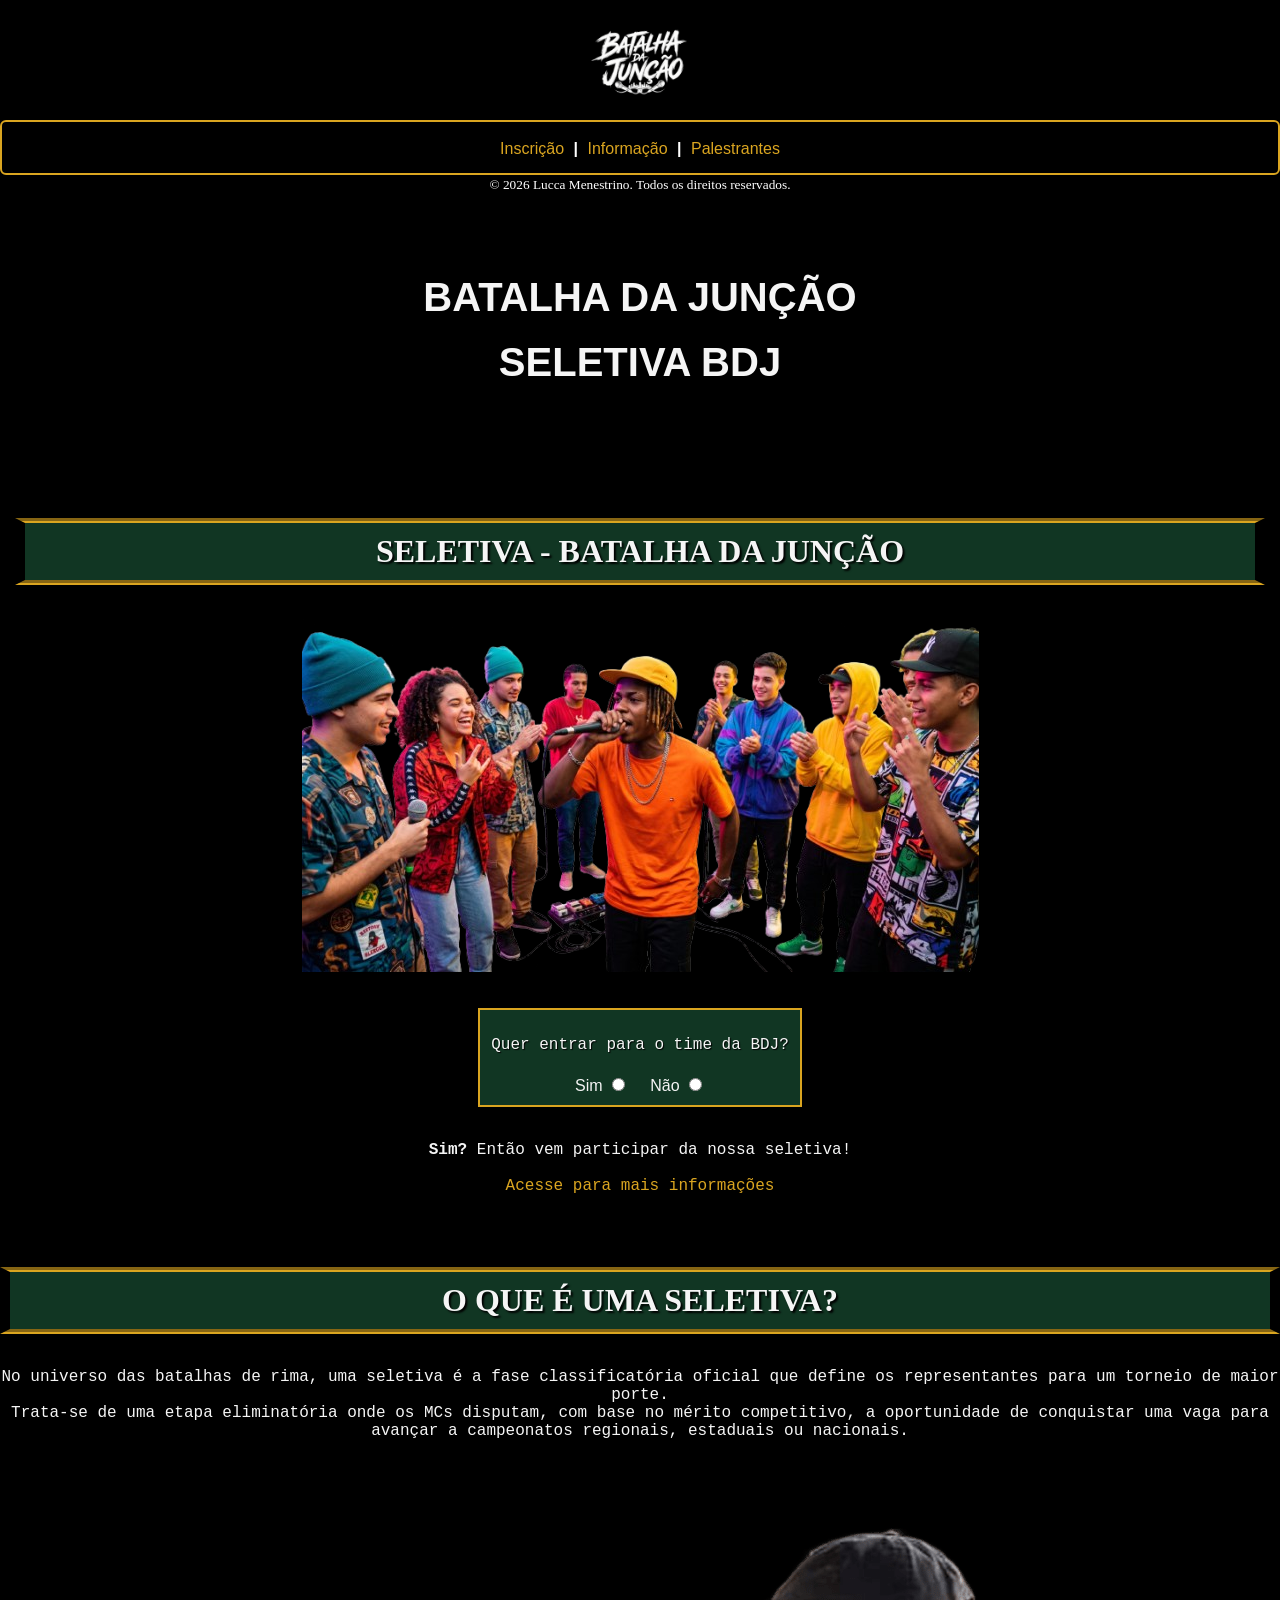
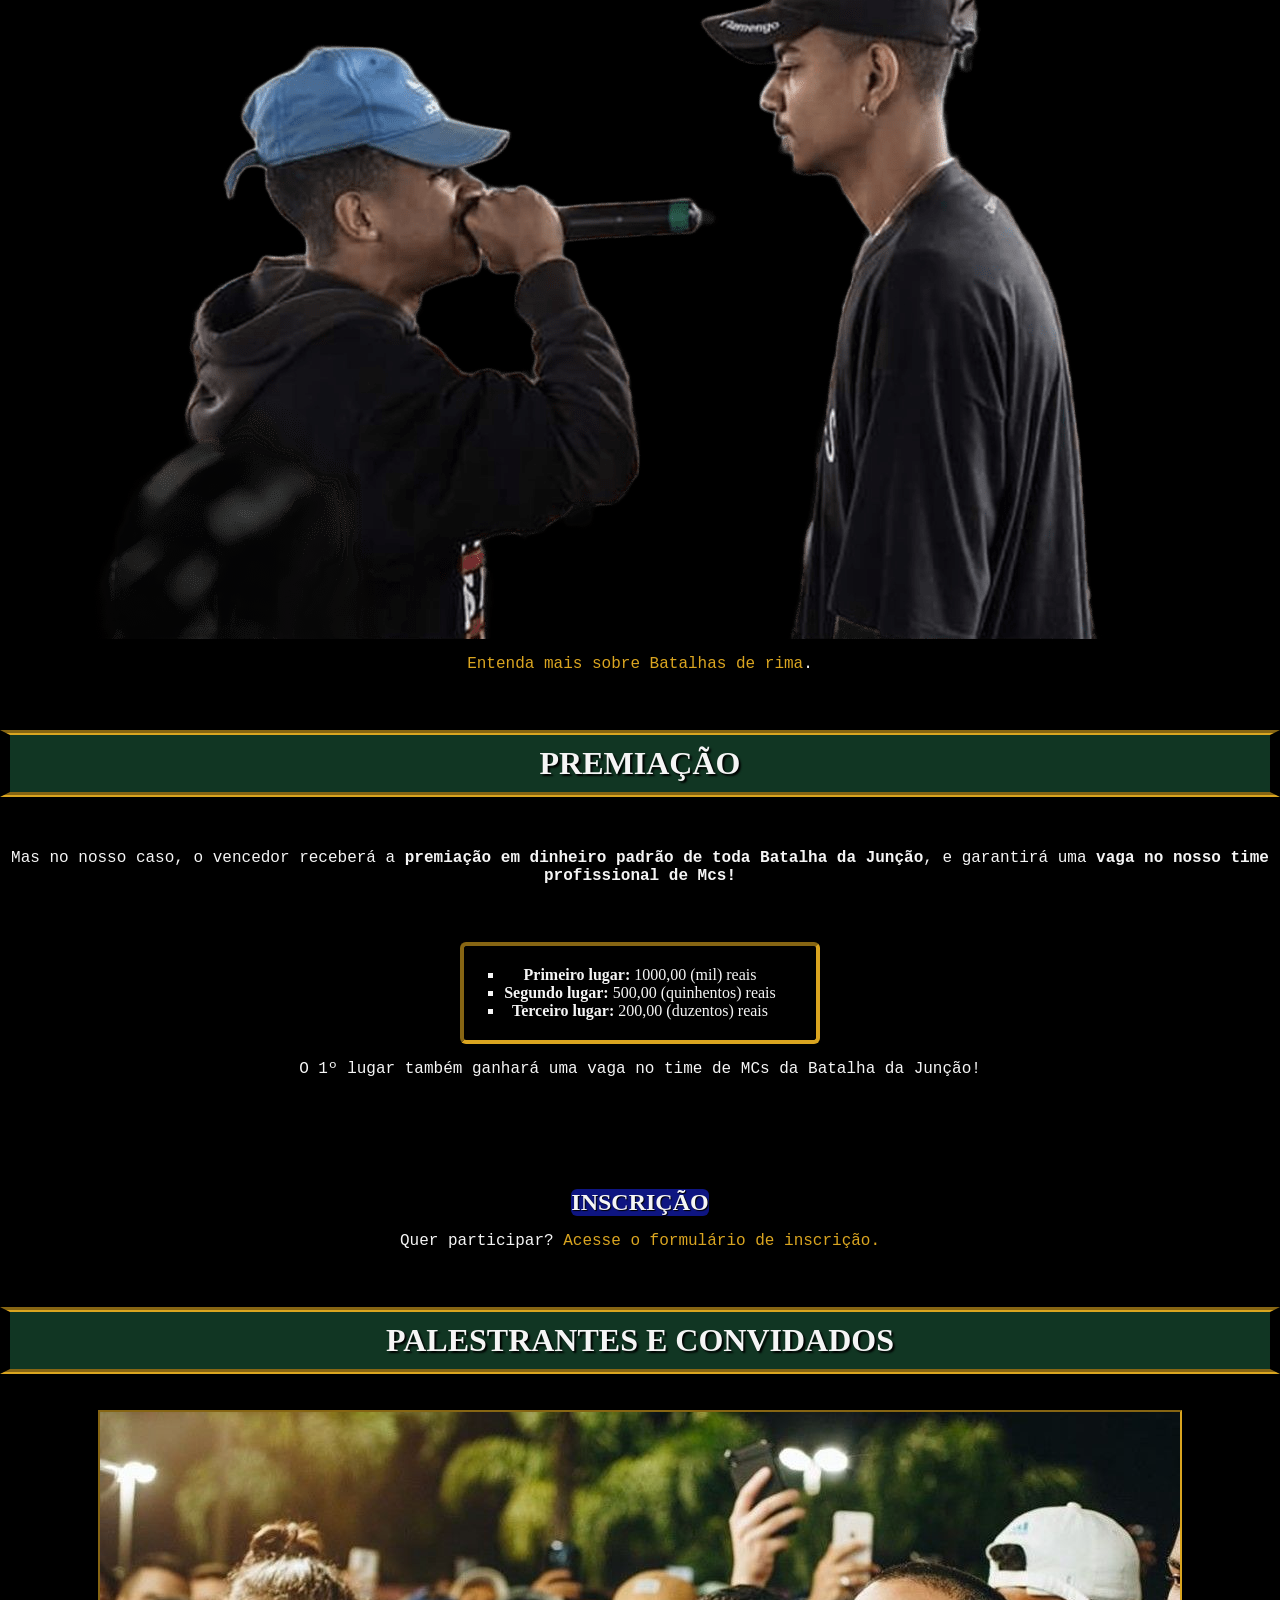
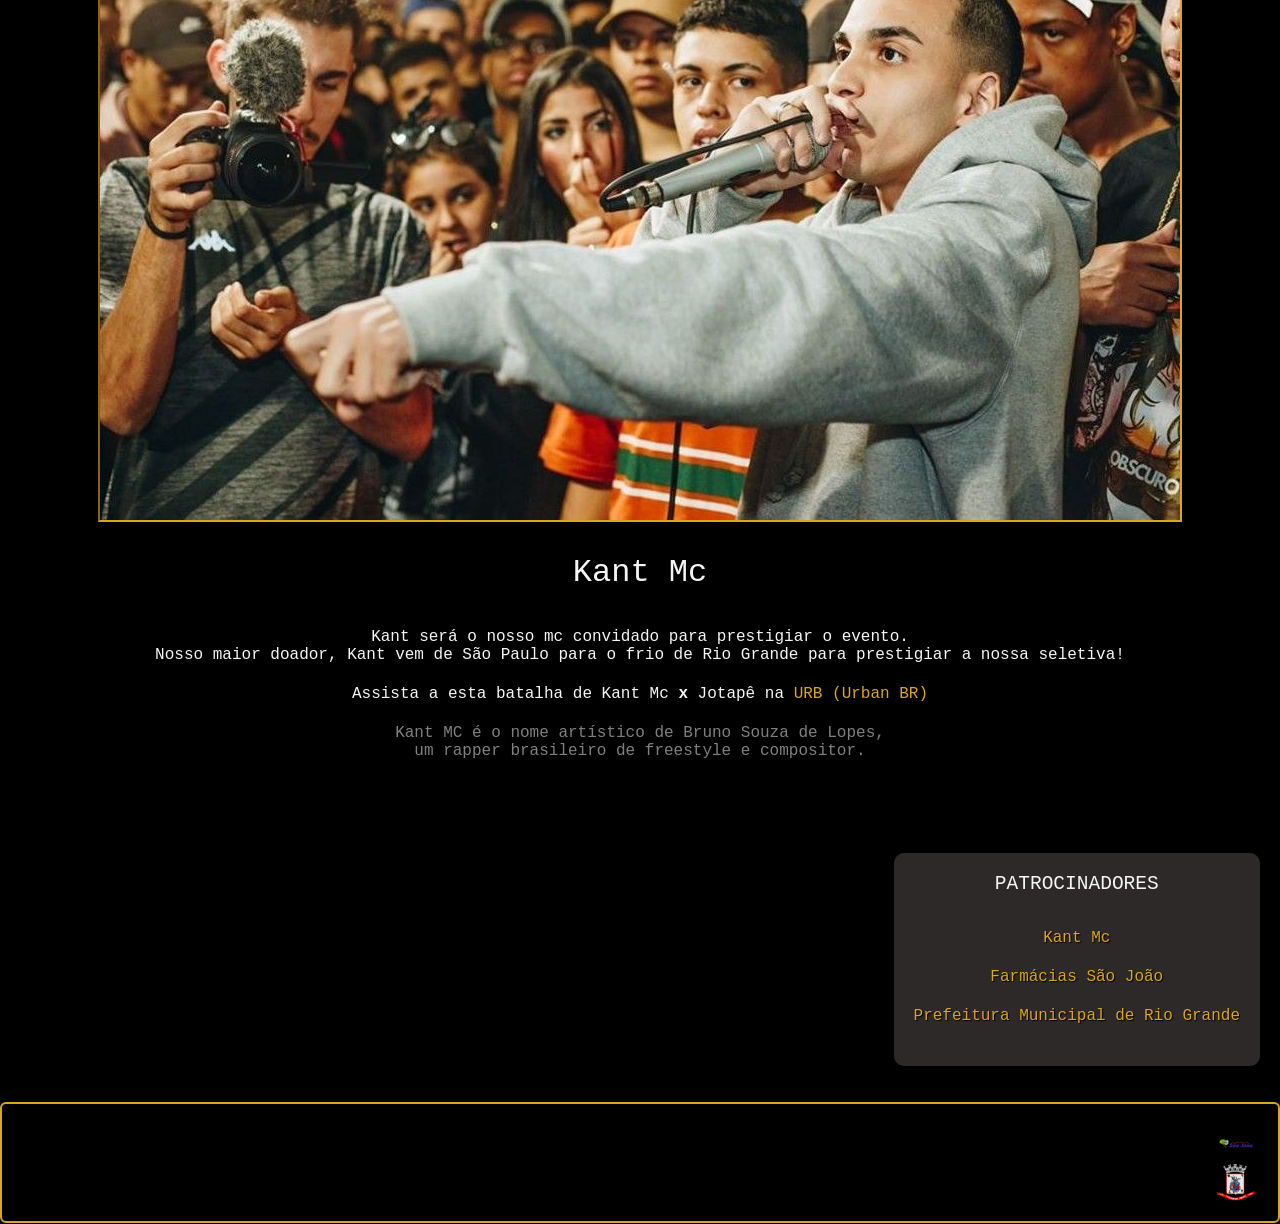
==== commit 7fe2aaf2: "Update index.html" ====
--- a/index.html
+++ b/index.html
@@ -120,11 +120,15 @@
                 <br><br>
 
                 <ul>
-                    <li><b>Primeiro lugar:</b> 1000,00 (mil) reais e uma vaga no time de MCs da Batalha da Junção</li>
+                    <li><b>Primeiro lugar:</b> 1000,00 (mil) reais</li>
                     <li><b>Segundo lugar:</b> 500,00 (quinhentos) reais</li>
                     <li><b>Terceiro lugar:</b> 200,00 (duzentos) reais</li>
                 </ul>
+
+                <p>O 1º lugar também ganhará uma vaga no time de MCs da Batalha da Junção!</p>
             </div>
+            <br><br><br>
+            <div>
 
             <br><br>
 
--- a/style.css
+++ b/style.css
@@ -136,7 +136,7 @@
     border-radius: 6px;
     padding: 20px 40px; 
     max-width: 400px; 
-    margin: 20px auto; 
+    margin: 0 auto;
     list-style-type: square; 
     background-color: rgba(0,0,0,0.5);
     text-decoration: none;
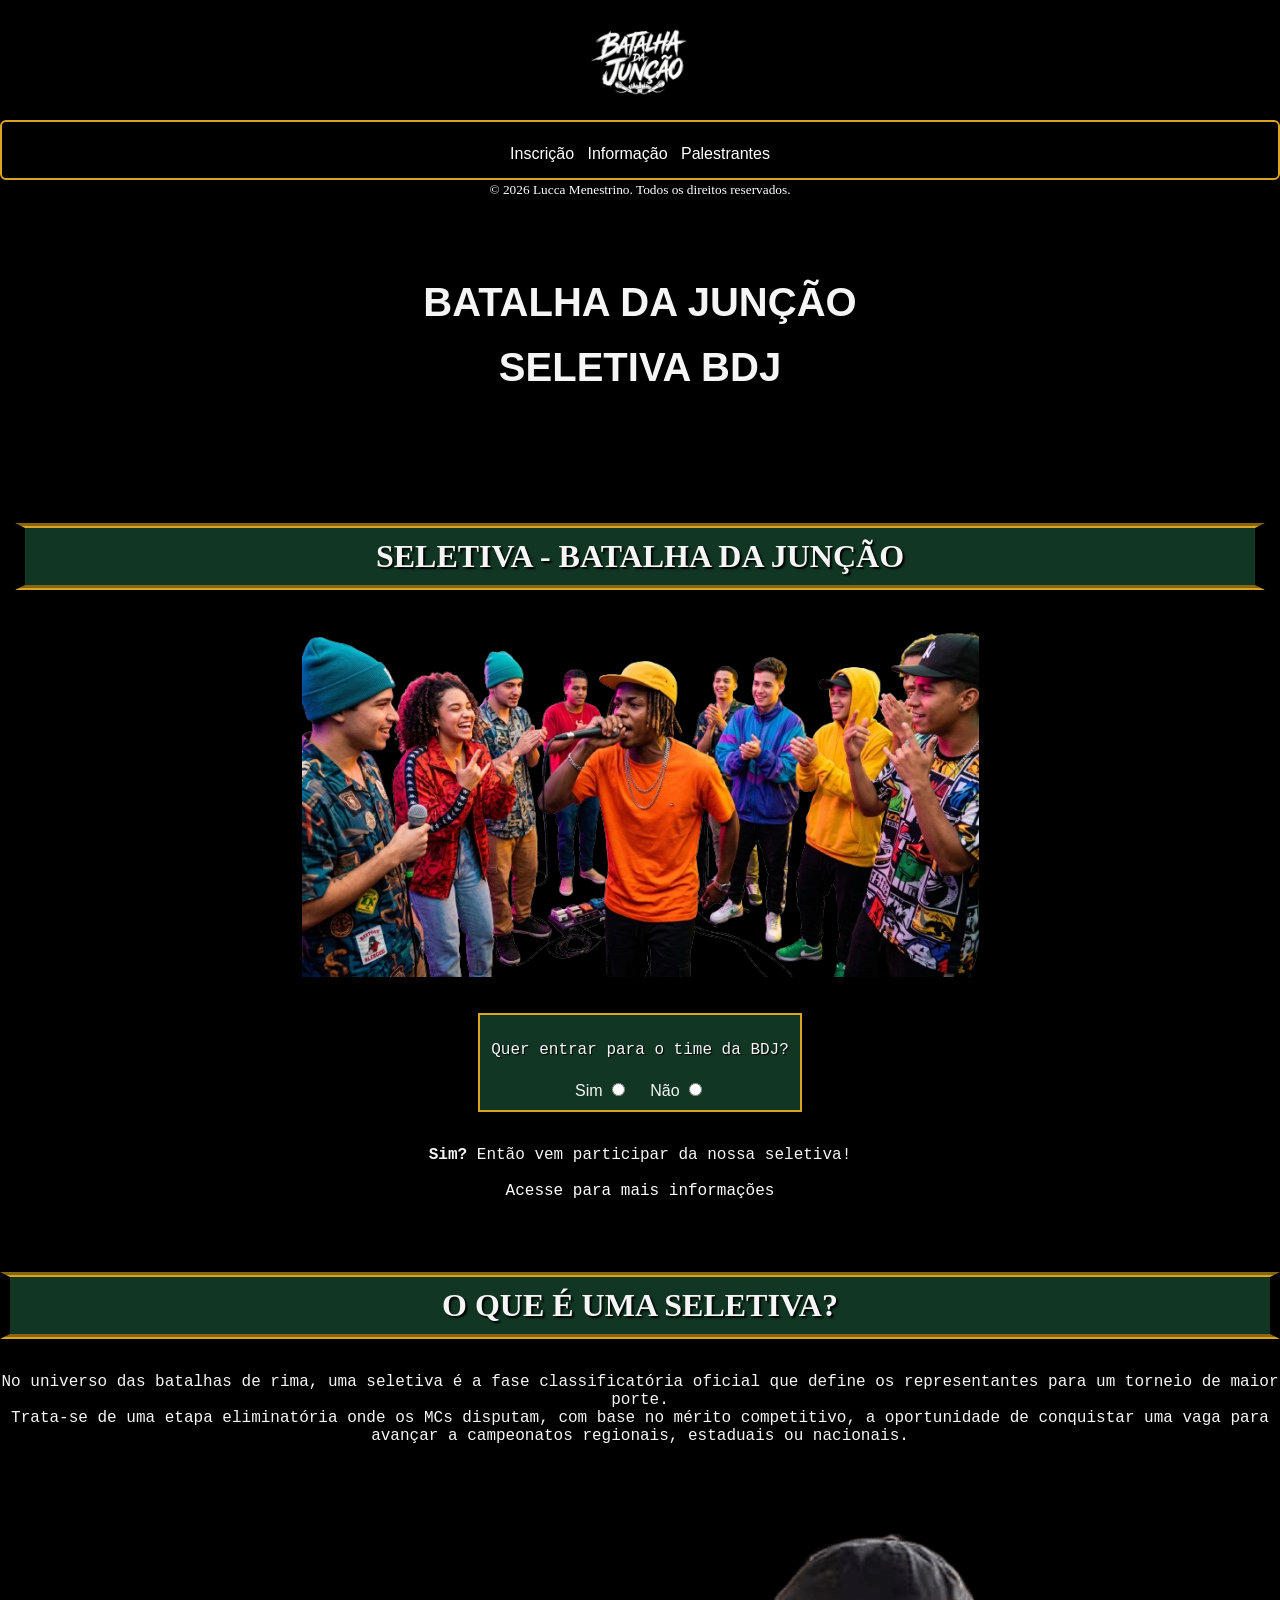
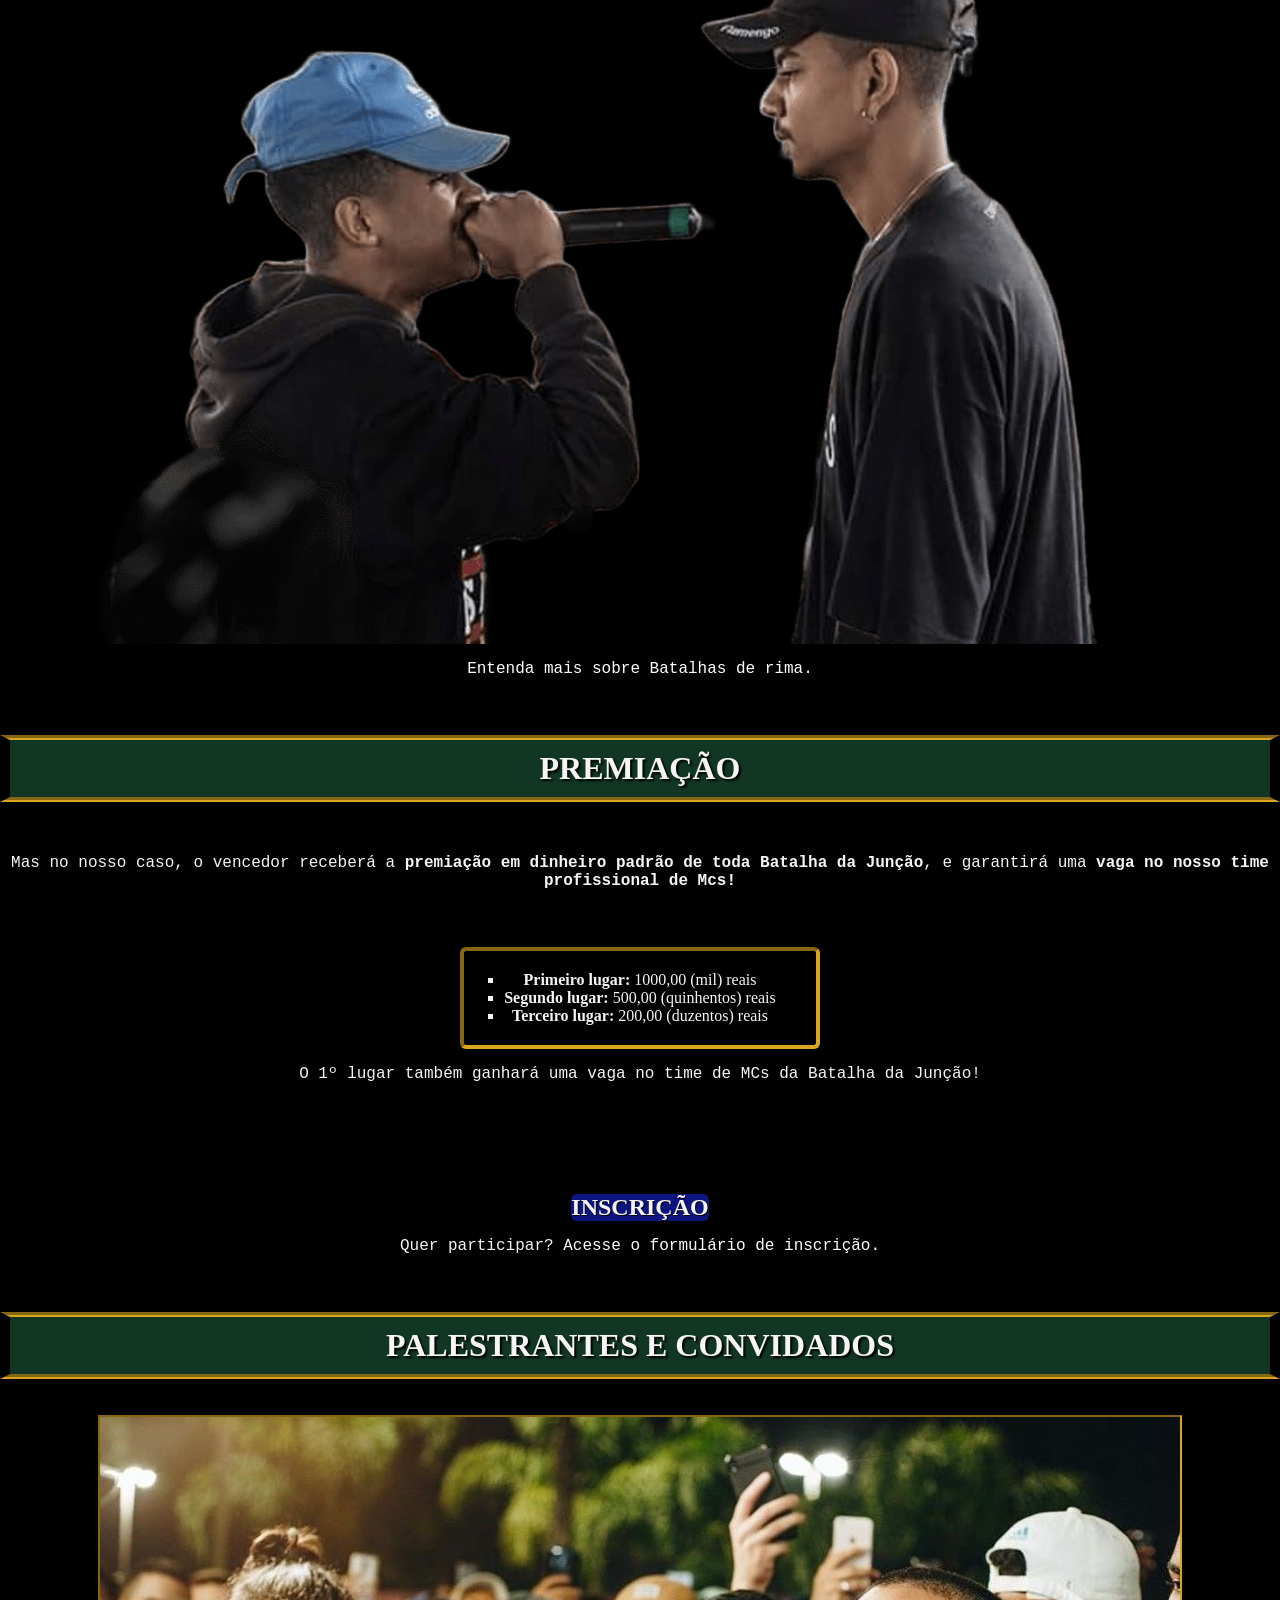
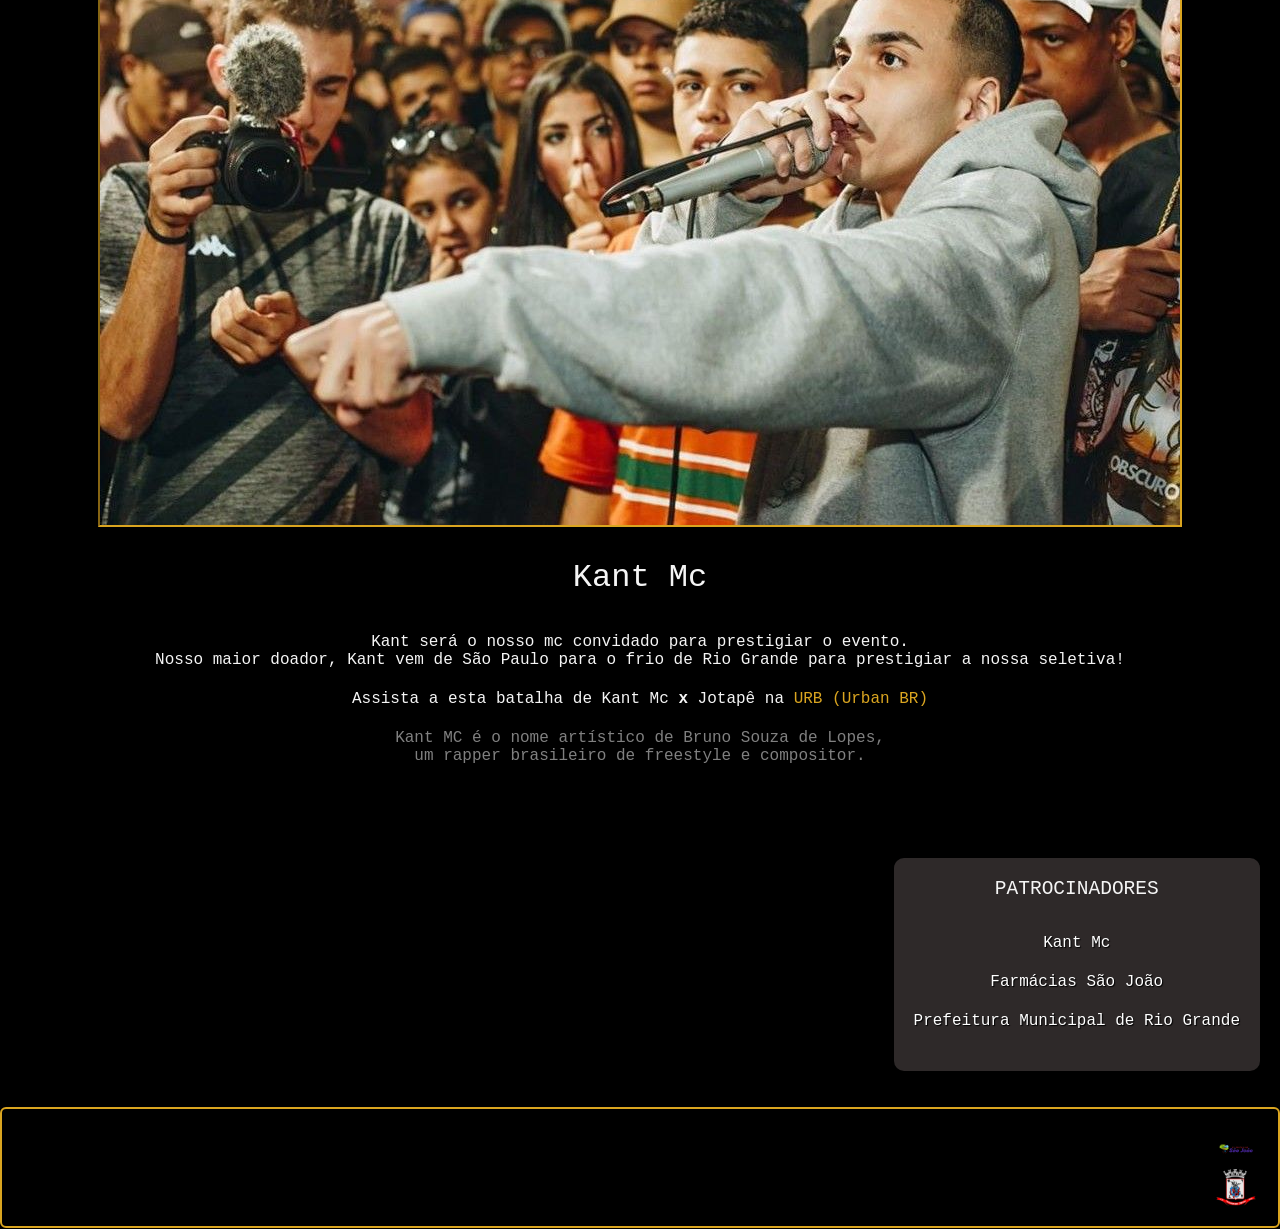
==== commit 679341d0: "Update index.html" ====
--- a/index.html
+++ b/index.html
@@ -26,9 +26,9 @@
                 <br>
                         
                 <a href="inscricao.html">Inscrição</a>
-                <b class="b1">|</b>      
+                <b>|</b>      
                 <a href="informacoes.html">Informação</a>      
-                <b class="b2">|</b>     
+                <b>|</b>     
                 <a href="#palestrantes">Palestrantes</a>
             </section>
 
--- a/style.css
+++ b/style.css
@@ -8,6 +8,7 @@
     border: 2px solid goldenrod; 
     border-radius: 6px;
     text-align: center;
+    padding-top: 5px;
     padding-bottom: 15px;
     border-radius: 6px;
     font-family: 'Segoe UI', Tahoma, Geneva, Verdana, sans-serif;
@@ -15,18 +16,13 @@
 
 a {
     text-decoration: none; 
-    color: goldenrod;
+    color: white;
 }
 
-b.b1 {
-    color: white; 
+
+.b {
+    color: goldenrod; 
     padding-top: 1px; 
-    margin: 0 5px;
-}
-
-b.b2 {
-    
-    color: white; 
     margin: 0 5px;
 }
 
@@ -98,10 +94,10 @@
 }
 
 h4 {
-    padding: 10px;
-font-family: 'Times New Roman', Times, serif; 
-font-size: 200%;
-color: whitesmoke;
+  padding: 10px;
+  font-family: 'Times New Roman', Times, serif; 
+  font-size: 200%;
+  color: whitesmoke;
     
 }
 
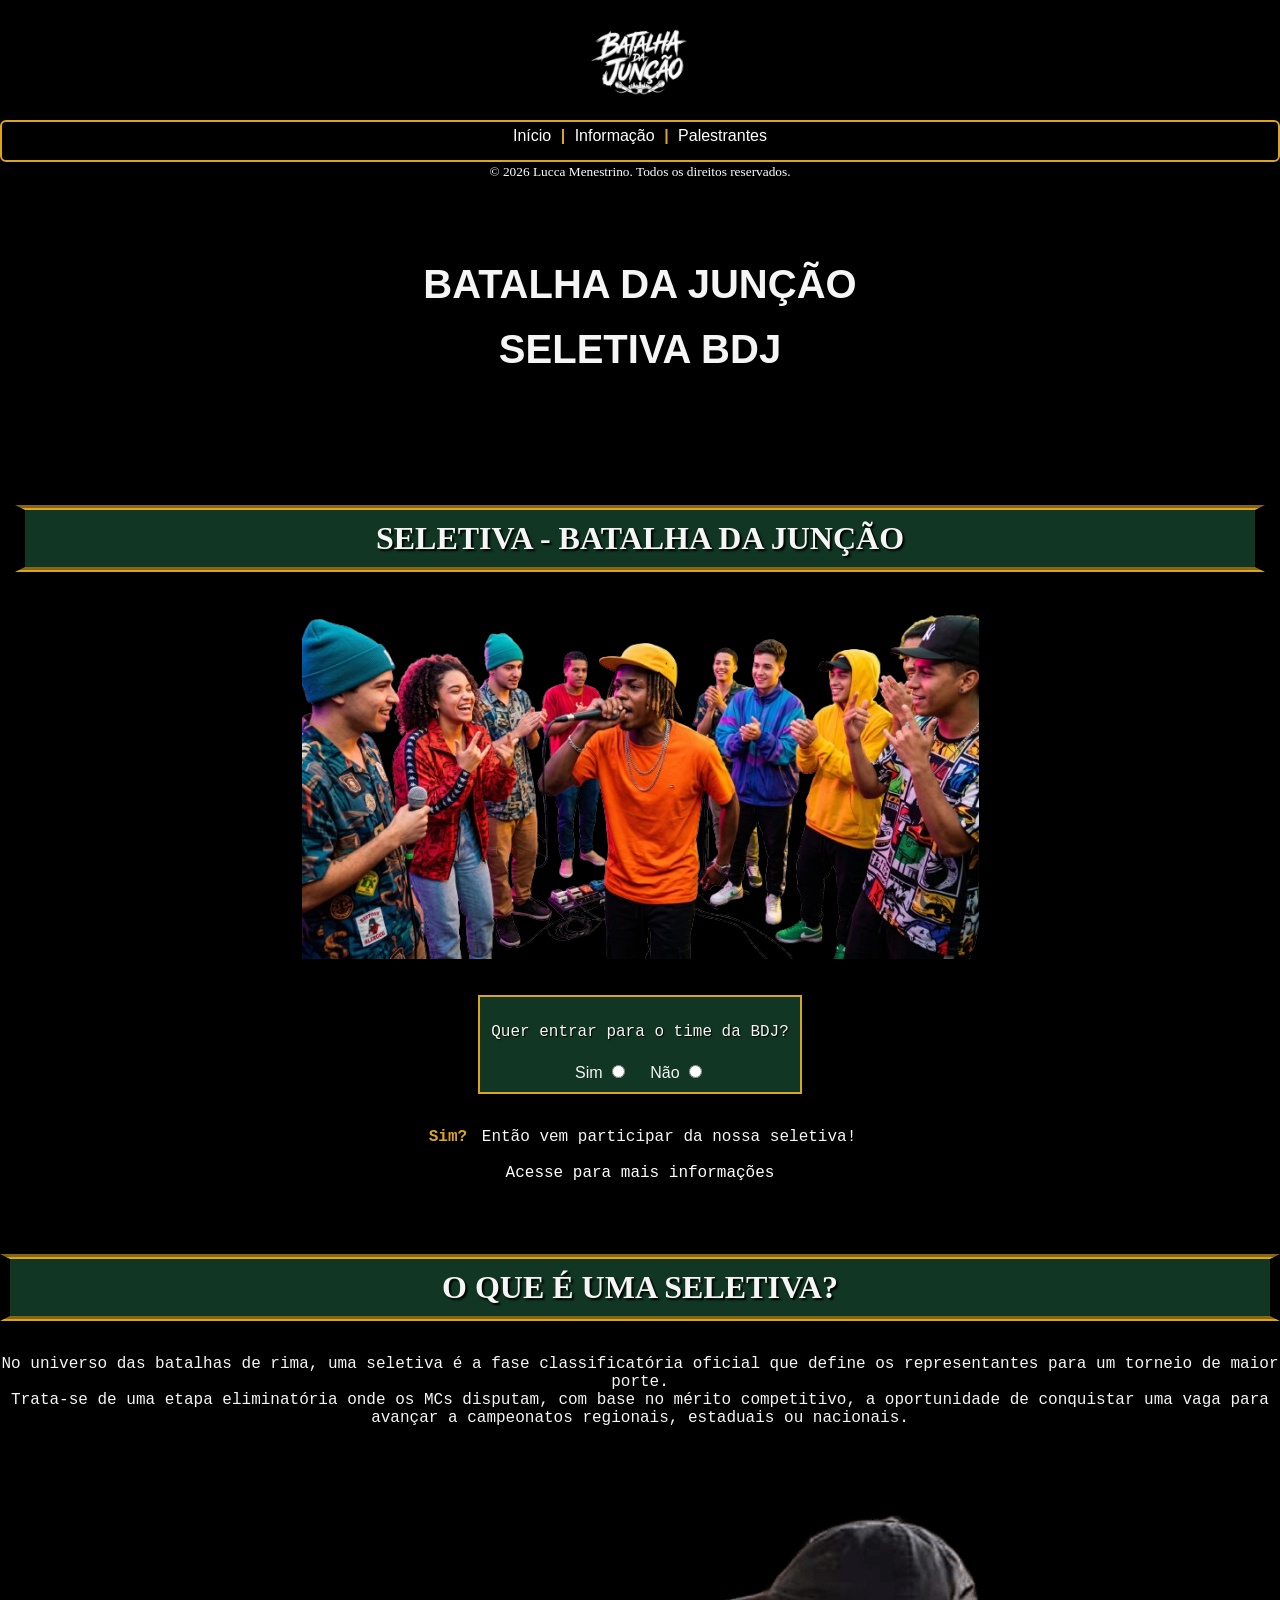
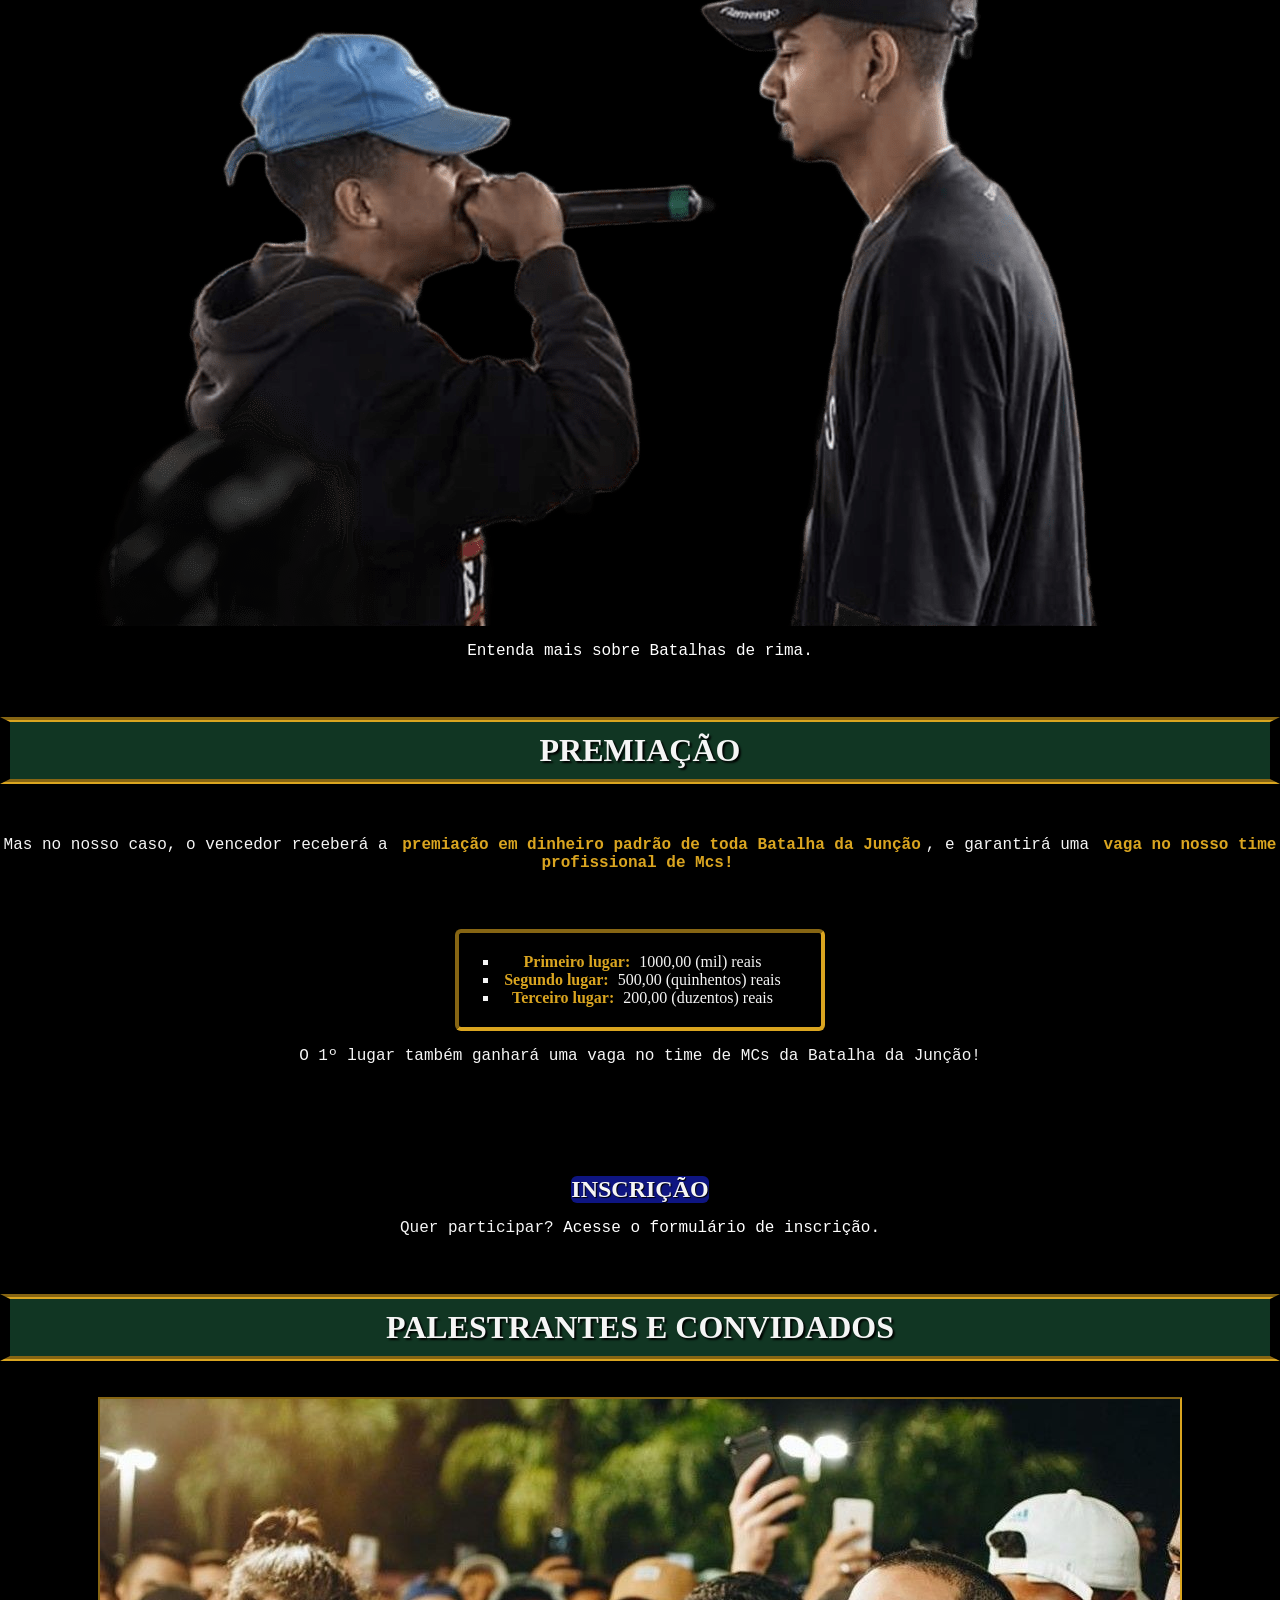
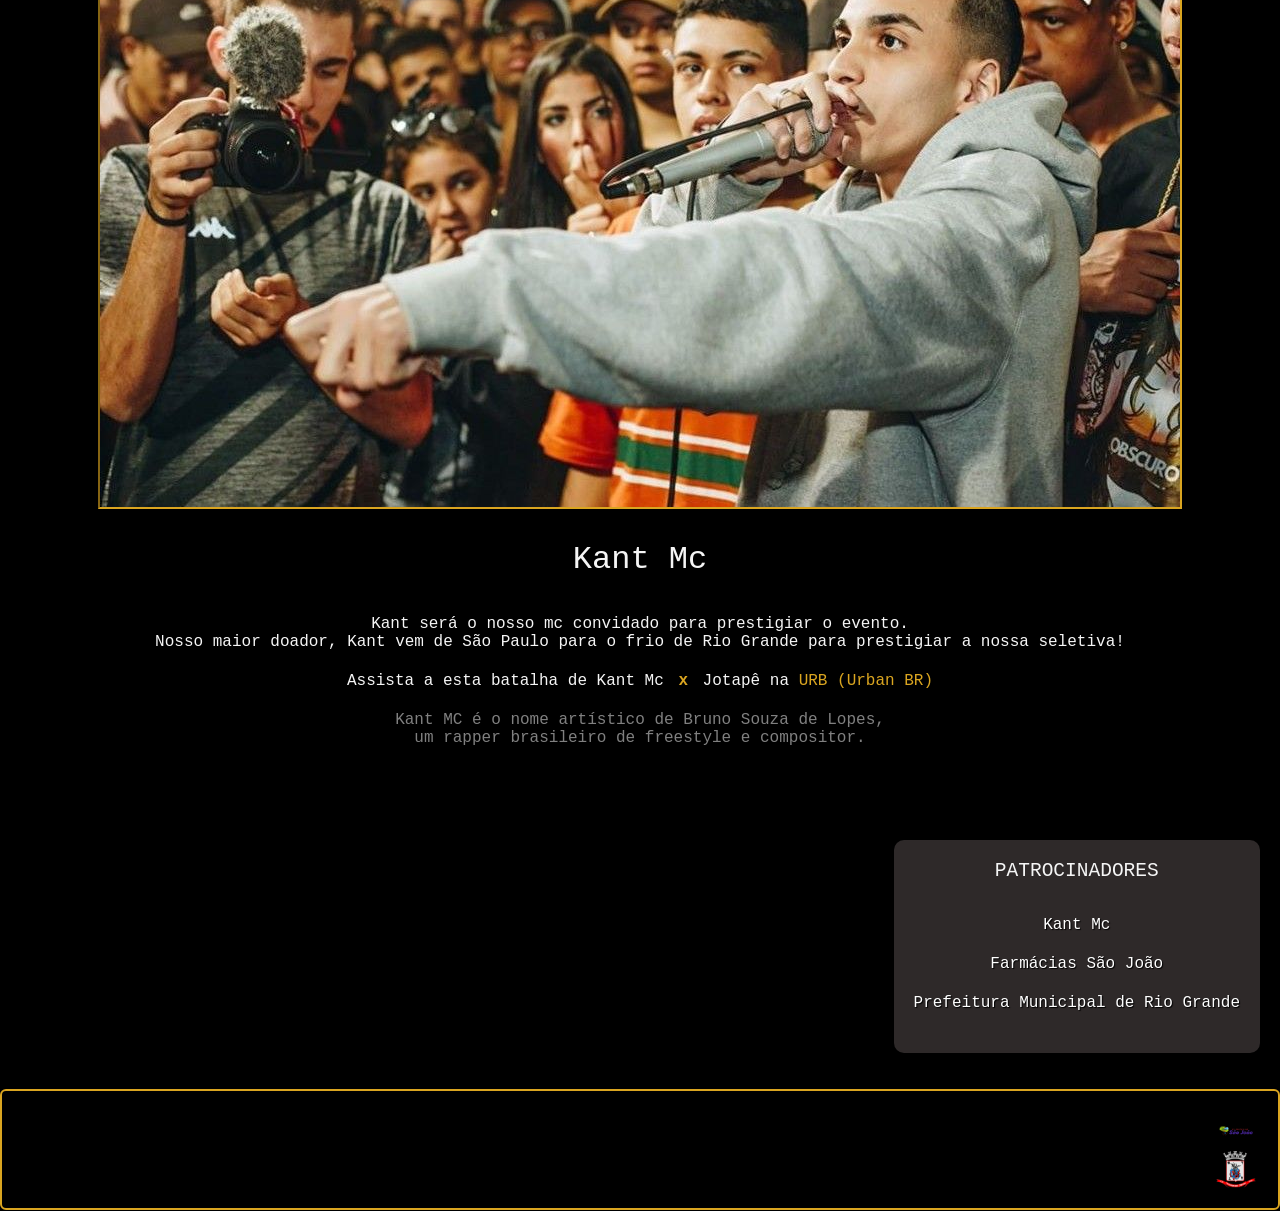
==== commit 8c6c262b: "Update index.html" ====
--- a/index.html
+++ b/index.html
@@ -19,18 +19,21 @@
 
         <br>
 
-        <nav>
+       
+            
+            <nav>
+               
+                <div>
+                    <a href="index.html">Início</a>
+                     <b>|</b>
+                    <a href="informacoes.html">Informação</a>
+                     <b>|</b>
+                    <a href="#palestrantes">Palestrantes</a>
+                </div>
+       
+            </nav>    
                 
-            <section>
-                    
-                <br>
-                        
-                <a href="inscricao.html">Inscrição</a>
-                <b>|</b>      
-                <a href="informacoes.html">Informação</a>      
-                <b>|</b>     
-                <a href="#palestrantes">Palestrantes</a>
-            </section>
+           
 
         </nav>
         </header>
--- a/style.css
+++ b/style.css
@@ -20,7 +20,7 @@
 }
 
 
-.b {
+b {
     color: goldenrod; 
     padding-top: 1px; 
     margin: 0 5px;
@@ -94,10 +94,10 @@
 }
 
 h4 {
-  padding: 10px;
-  font-family: 'Times New Roman', Times, serif; 
-  font-size: 200%;
-  color: whitesmoke;
+    padding: 10px;
+font-family: 'Times New Roman', Times, serif; 
+font-size: 200%;
+color: whitesmoke;
     
 }
 
